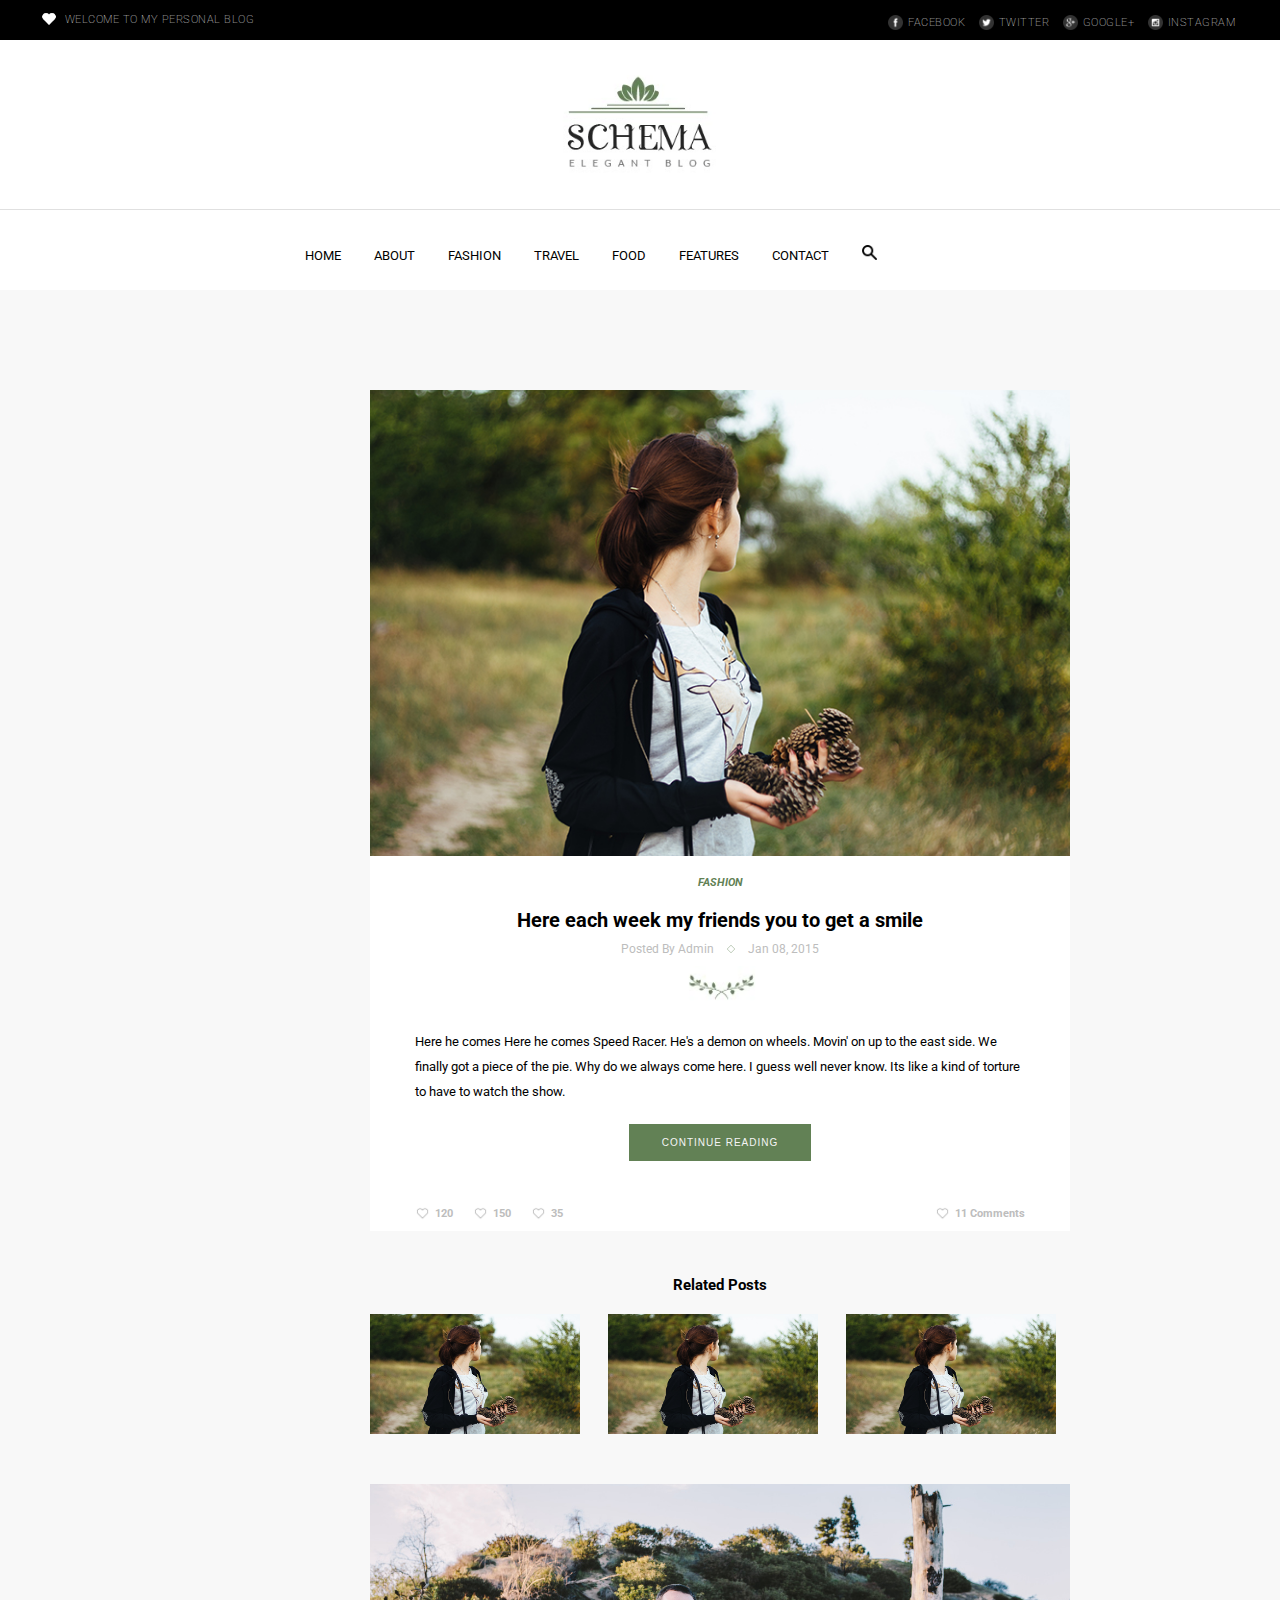
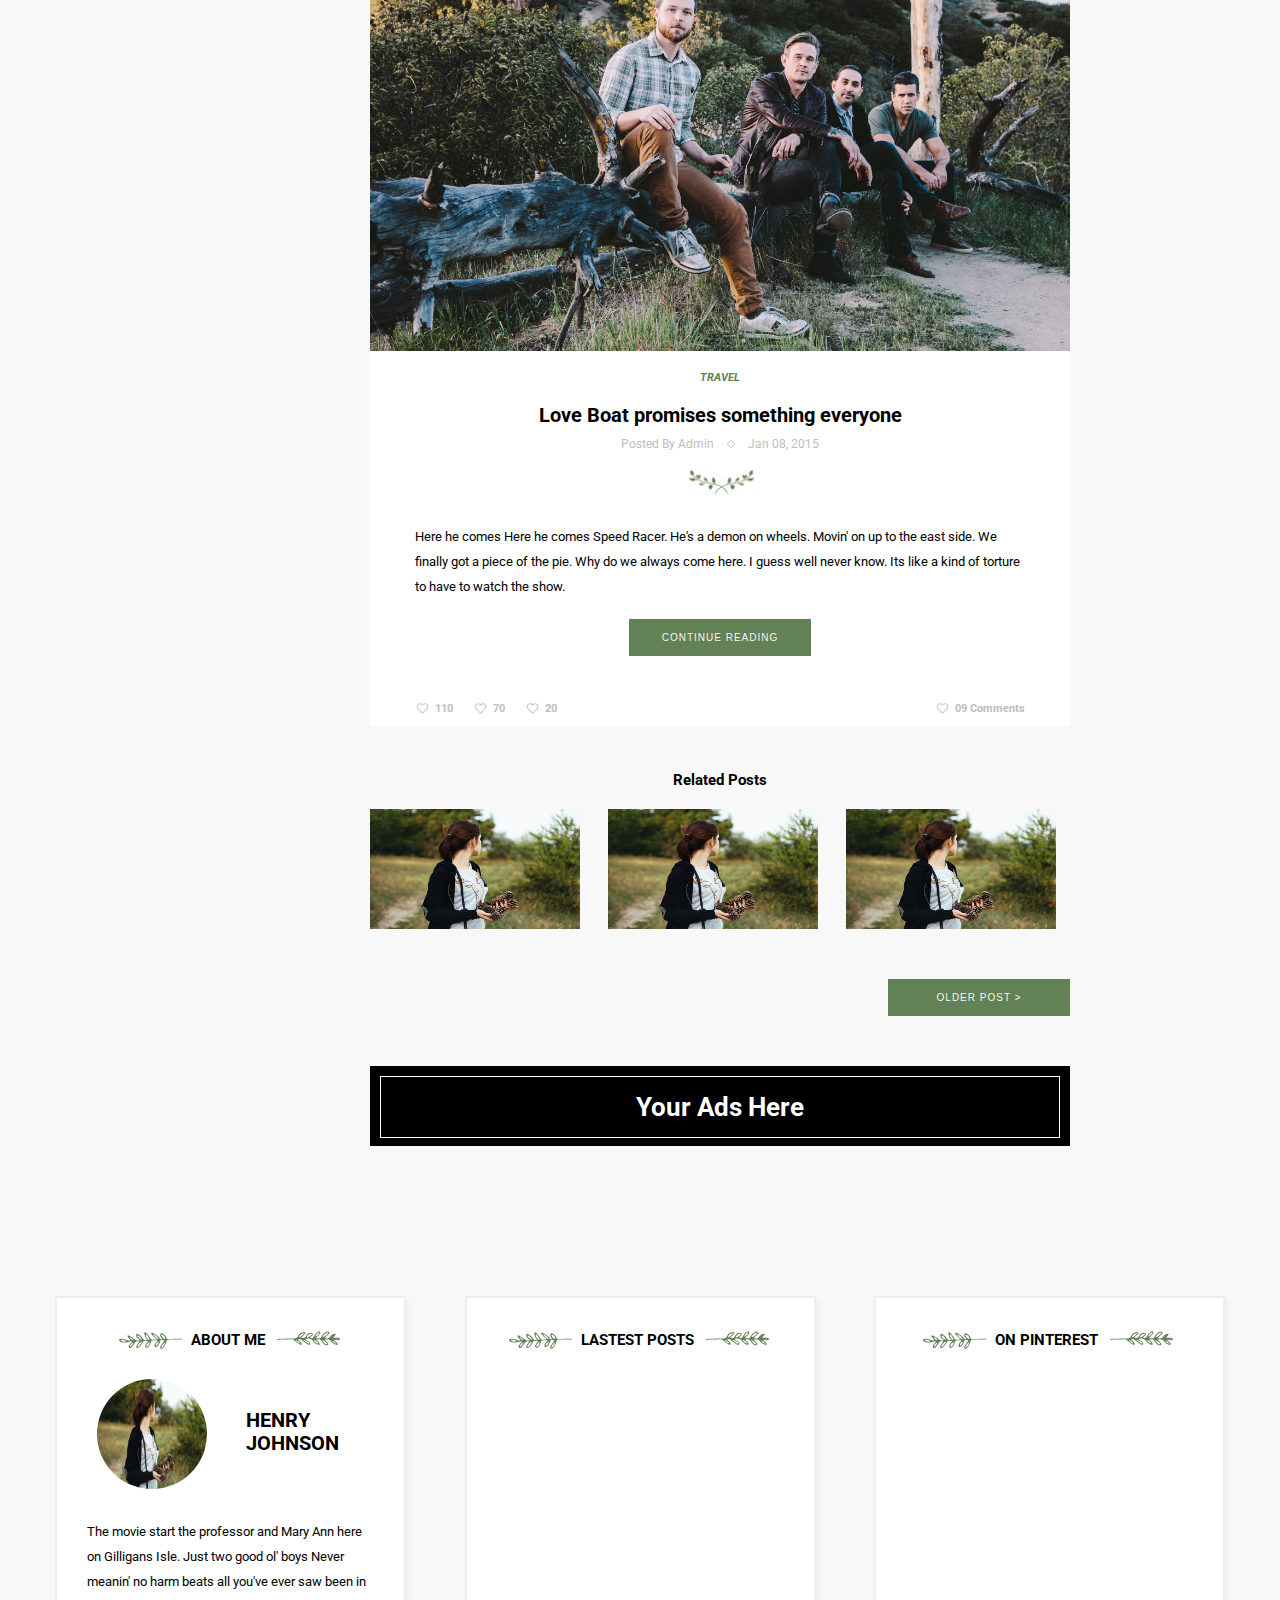
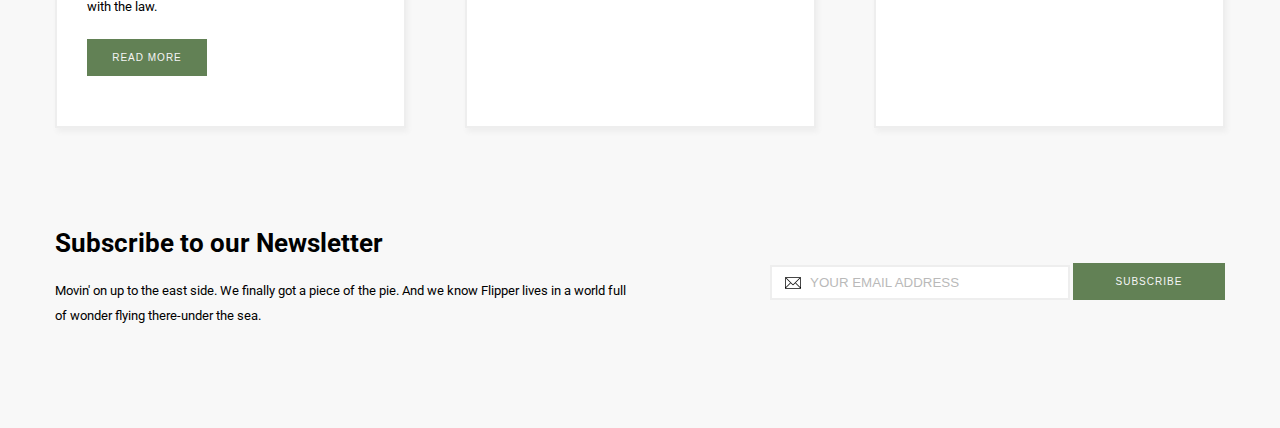
==== index.html @ 76ecab7c "added project" ====
<!DOCTYPE html>
<html lang='en'>
  <head>
    <meta charset='UTF-8'/>
    <title>Blog Homepage</title>

    <link href="https://fonts.googleapis.com/css?family=Roboto" rel="stylesheet">
    <link href="https://fonts.googleapis.com/css?family=Roboto:100,400" rel="stylesheet">
    <link rel='stylesheet' href='styles.css'/>
  </head>
  <body>
    <header>
      <div class="topbar-container">
        <div class="topbar">

          <div class="topbar-logo">
            <img src="assets/heart-icon.png"/>
            <span>Welcome to my personal blog</span>
          </div>

          <ul class="topbar-menu">
              <li>
                <a><img src="assets/facebook.png"/>
                  <span>Facebook</span>
                </a>
              </li>
              <li>
                <a><img src="assets/twitter.png"/>
                   <span>Twitter</span>
                </a>
              </li>
              <li>
                <a><img src="assets/google-plus.png"/>
                   <span>Google+</span>
                </a>
              </li>
              <li>
                <a><img src="assets/instagram.png"/>
                   <span>Instagram</span>
                </a>
              </li>
          </ul>

        </div>


      </div>

      <div class="logo">
        <a><img src="assets/logo.png"/></a>
      </div>
      <div class="menu">
        <ul>
          <li><a href="#">HOME</a></li>
          <li><a href="">ABOUT</a></li>
          <li><a href="">FASHION</a></li>
          <li><a href="">TRAVEL</a></li>
          <li><a href="">FOOD</a></li>
          <li><a href="">FEATURES</a></li>
          <li><a href="">CONTACT</a></li>
          <li><a href=""><img src="assets/search-icon.png"/></a></li>
        </ul>

      </div>

    </header>


    <section>
      <div class="post">
        <div class="post-item">
          <img src="assets/girl.jpg"/>
          <div class="caption-part">
            <h5>FASHION</h5>
            <h2>Here each week my friends you to get a smile</h2>
            <span>Posted By Admin</span>
            <img class="tiny-symbol" src="assets/rhomb-outline.png"/>
            <span>Jan 08, 2015</span>
            <div>
                <img src="assets/symbol.png" />
            </div>

            <p>Here he comes Here he comes Speed Racer. He's a demon on wheels.
            Movin' on up to the east side. We finally got a piece of the pie. Why do we always come here. I guess well
            never know. Its like a kind of torture to have to watch the show.</p>
            <button>continue reading</button>
            <div class="bottom-actions">
              <div class="post-stats">
                <img src="assets/heart.png" />
                <h6>120</h6>
              </div>
              <div class="post-stats">
                <img src="assets/heart.png" />
                <h6>150</h6>
              </div>
              <div class="post-stats">
                <img src="assets/heart.png" />
                <h6>35</h6>
              </div>
              <div class="post-stats comms">
                <img src="assets/heart.png" />
                <h6>11 Comments</h6>
              </div>
            </div>
          </div>

        </div>

        <div class="related-posts">
          <h3>Related Posts</h3>
          <img src="assets/girl.jpg" />
          <img src="assets/girl.jpg" />
          <img src="assets/girl.jpg" />
        </div>

      </div>

      <div class="post">
        <div class="post-item">
          <img src="assets/people.jpg"/>
          <div class="caption-part">
            <h5>TRAVEL</h5>
            <h2>Love Boat promises something everyone</h2>
            <span>Posted By Admin</span>
            <img class="tiny-symbol" src="assets/rhomb-outline.png"/>
            <span>Jan 08, 2015</span>
            <div>
                <img src="assets/symbol.png" />
            </div>

            <p>Here he comes Here he comes Speed Racer. He's a demon on wheels.
            Movin' on up to the east side. We finally got a piece of the pie. Why do we always come here. I guess well
            never know. Its like a kind of torture to have to watch the show.</p>
            <button>continue reading</button>
            <div class="bottom-actions">
              <div class="post-stats">
                <img src="assets/heart.png" />
                <h6>110</h6>
              </div>
              <div class="post-stats">
                <img src="assets/heart.png" />
                <h6>70</h6>
              </div>
              <div class="post-stats">
                <img src="assets/heart.png" />
                <h6>20</h6>
              </div>
              <div class="post-stats comms">
                <img src="assets/heart.png" />
                <h6>09 Comments</h6>
              </div>
            </div>
          </div>

        </div>

        <div class="related-posts">
          <h3>Related Posts</h3>
          <img src="assets/girl.jpg" />
          <img src="assets/girl.jpg" />
          <img src="assets/girl.jpg" />
        </div>

      </div>

      <button class="change-page">older post ></button>
      <div class="ads">
        <h1>Your Ads Here</h1>
      </div>

    </section>

    <div class="sidebar">

    </div>

    <div class="bottom-container">
      <div class="bottom-posts">
        <div class="bottom-item">
          <div class="title">
            <h3>ABOUT ME</h3>
          </div>

          <img src="assets/girl.jpg" />
          <h2>HENRY JOHNSON</h2>
          <p class="clearfix">
            The movie start the professor and Mary Ann here on Gilligans Isle.
            Just two good ol' boys Never meanin' no harm beats all you've ever saw been in with the law.
          </p>
          <button>read more</button>
        </div>
        <div class="bottom-item">
          <div class="title">
            <h3>LASTEST POSTS</h3>
          </div>

        </div>
        <div class="bottom-item">
          <div class="title">
            <h3>ON PINTEREST</h3>
          </div>

        </div>

      </div>

      <div class="newsletter">
        <div class="subscribe-info">
          <h1>Subscribe to our Newsletter</h1>
          <p>
            Movin' on up to the east side. We finally got a piece of the pie. And we know Flipper
            lives in a world full of wonder flying there-under the sea.
          </p>

        </div>
        <div class="subscribe-input">
          <input type="text" placeholder="YOUR EMAIL ADDRESS"/>
          <button>subscribe</button>
        </div>

      </div>

    </div>

    <div class="bottom-info">


    </div>
  </body>
</html
---- styles.css ----
* {
  margin: 0;
  padding: 0;
  box-sizing: border-box;
}

body {
  font-family: 'Roboto', sans-serif;
  background-color: #f8f8f8;
  font-size: 13px;
}

p {
   line-height: 25px;
   text-align: left;
 }

/* /////////////// HEADER ///////////////// */

/* topbar with social media icons */

.topbar-container {
  height: 40px;
  font-weight: 100;
  font-size: 11px;
  letter-spacing: 0.5px;
  background-color: #000000;
  color: #EEEEEE;
  text-transform: uppercase;
}

.topbar {
  height: inherit;
  width: 1200px;
  margin: 0 auto;
}

.topbar-menu, .topbar-logo {
  height: inherit;
  display: inline-block;
}

.topbar-logo img {
  width: 18px;
  height: 18px;
  margin: 10px 3px 0 0;
}

.topbar-logo > span {
  display: inline-block;
  overflow: auto;
  vertical-align:top;
  margin: 13px 0;
}

ul.topbar-menu {
  width: auto;
  float: right;
  color: #EEEEEE;
  list-style-type: none;
}

.topbar-menu li {
  height: inherit;
  display: inline-block;
  padding: 15px 5px;
}

.topbar-menu a {
  display: flex;
}

.topbar-menu span {
  padding: 1px 0 0 5px;
  display: inline-block;
}



/* main logo part */
.logo {
  background-color: #fff;
  height: 170px;
  border-bottom: 1px solid #E0E0E0;
  text-align: center;
}

.logo a > img {
  height: 100px;
  width: 190px;
  /*margin: 35px 120px 35px 0;*/
  margin: 35px auto;
}

/* main menu */
.menu {
  height: 80px;
  background-color: #fff;
}

.menu ul {
  list-style-type: none;
  color: black;
  width: 800px;
  margin: 0 auto;
  padding: 20px 50px;
}

.menu ul li {
  display: inline-block;
  padding: 15px;
}

.menu ul li a {
  text-decoration: none;
  color: inherit;
}
.menu ul li a:active {
  color: #628155;
}

a > img {
  width: 15px;
  height: 15px;
}

/* /////////////// main container with the posts /////////////// */
section {
  width: 700px;
  display: flex;
  flex-direction: column;
  justify-content: space-between;
  margin: 100px 0 100px 370px;
}

.post, .ads, .change-page {
  margin-bottom: 50px;
}

.post-item > img {
  display: block;
}

.post-item img, .caption-part {
  height: 50%;
  width: 100%;
  background-color: white;
  text-align: center;
}

.caption-part img {
  width: 100px;
  height: 40px;
}
/*.caption-part > * {
  padding-top: 20px;
}*/

h5 {
  padding: 20px 0;
  color: #628155;
  font-style: italic;
}

.caption-part span {
  display: inline-block;
  color: #BDBDBD;
  font-size: 12px;
  padding: 10px;
}

img.tiny-symbol {
  width: 8px;
  height: 8px;
}

.caption-part p {
  margin: 20px 45px;
}

button {
  width: 26%;
  margin: 0 auto;
  text-transform: uppercase;
  background-color: #628155;
  color: whitesmoke;
  padding: 13px 5px;
  border: none;
  font-size: 10px;
  letter-spacing: 1px;
}

.bottom-actions {
  display: flex;
  justify-content: space-around;
  margin: 35px;
  color: #BDBDBD;
}

.post-stats {
  padding: 10px;
  display: flex;
  align-items: center;
}

h6 {
  font-size: 11px;
}

/*.post-stats:first-of-type {
  margin-left: 30px;
}*/
.post-stats img {
  width: 15px;
  height: 15px;
  margin-right: 5px;
  opacity: 0.5;
}

.comms {
  margin-left: auto;
  /*margin-right: 30px;*/
}

.related-posts {
  text-align: center;
  margin: 45px 0;
}

.related-posts img {
  margin-top: 20px;
  float: left;
  width: 30%;
  height: 120px;
}

.related-posts img:not(:last-child) {
  margin-right: 28px;
}

.change-page {
  margin-right: 0;
}

.ads {
  text-align: center;
  background-color: black;
  height: 80px;
}

.ads h1 {
  margin: 10px;
  border: 1px solid white;
  color: white;
  padding: 15px 0;
}

/* ////// BOTTOM POSTS AND NEWSLETTER ////// */

.bottom-container {
  width: 1170px;
  margin: 0 auto 100px;
}
/*footer {
  width: 1200px;
  margin: 0 auto;
  display: flex;
  justify-content: space-between;
}*/

.bottom-posts {
  display: flex;
  justify-content: space-between;
}

.bottom-item {
  padding: 20px 30px 50px;
  width: 30%;
  background-color: white;
  border: 2px solid #EEEEEE;
  box-shadow: 2px 4px 5px #EEEEEE;
  text-align: center;
}

.bottom-item h2 {
  display: inline-block;
  width: 100px;
  margin-top: 60px;
  text-align: left;
}

.bottom-item img {
  width: 110px;
  height: 110px;
  border-radius: 50%;
  float: left;
  margin: 30px 10px;
}

.bottom-item .title h3::before {
  content: url("assets/leaf-left.png");
  position: relative;
  top: 8px;
  left: -5px;
}

.bottom-item .title h3::after {
  content: url("assets/leaf-right.png");
  position: relative;
  top: 5px;
  right: -5px;
}

.bottom-item p {
  margin-bottom: 20px;
}

.clearfix {
  clear: both;
}
.bottom-item button {
  float:left;
  width: 120px;
}

.newsletter {
  margin-top: 100px;
}

.subscribe-info, .subscribe-input {
  display: inline-block;
  width: 50%;
}

.subscribe-info p {
  margin-top: 20px;
}

.subscribe-input {
  float: right;
  margin-top: 35px;
}

input {
  width: 300px;
  height: 35px;
  margin: 2px 0 0 130px;
  background: url("assets/contact.png") no-repeat scroll 13px 8px;
  padding-left: 38px;
  border: 2px solid #EEEEEE;
  background-color: white;
}

::placeholder {
  opacity: 0.5;
}
.subscribe-input > button {
  float: right;
}
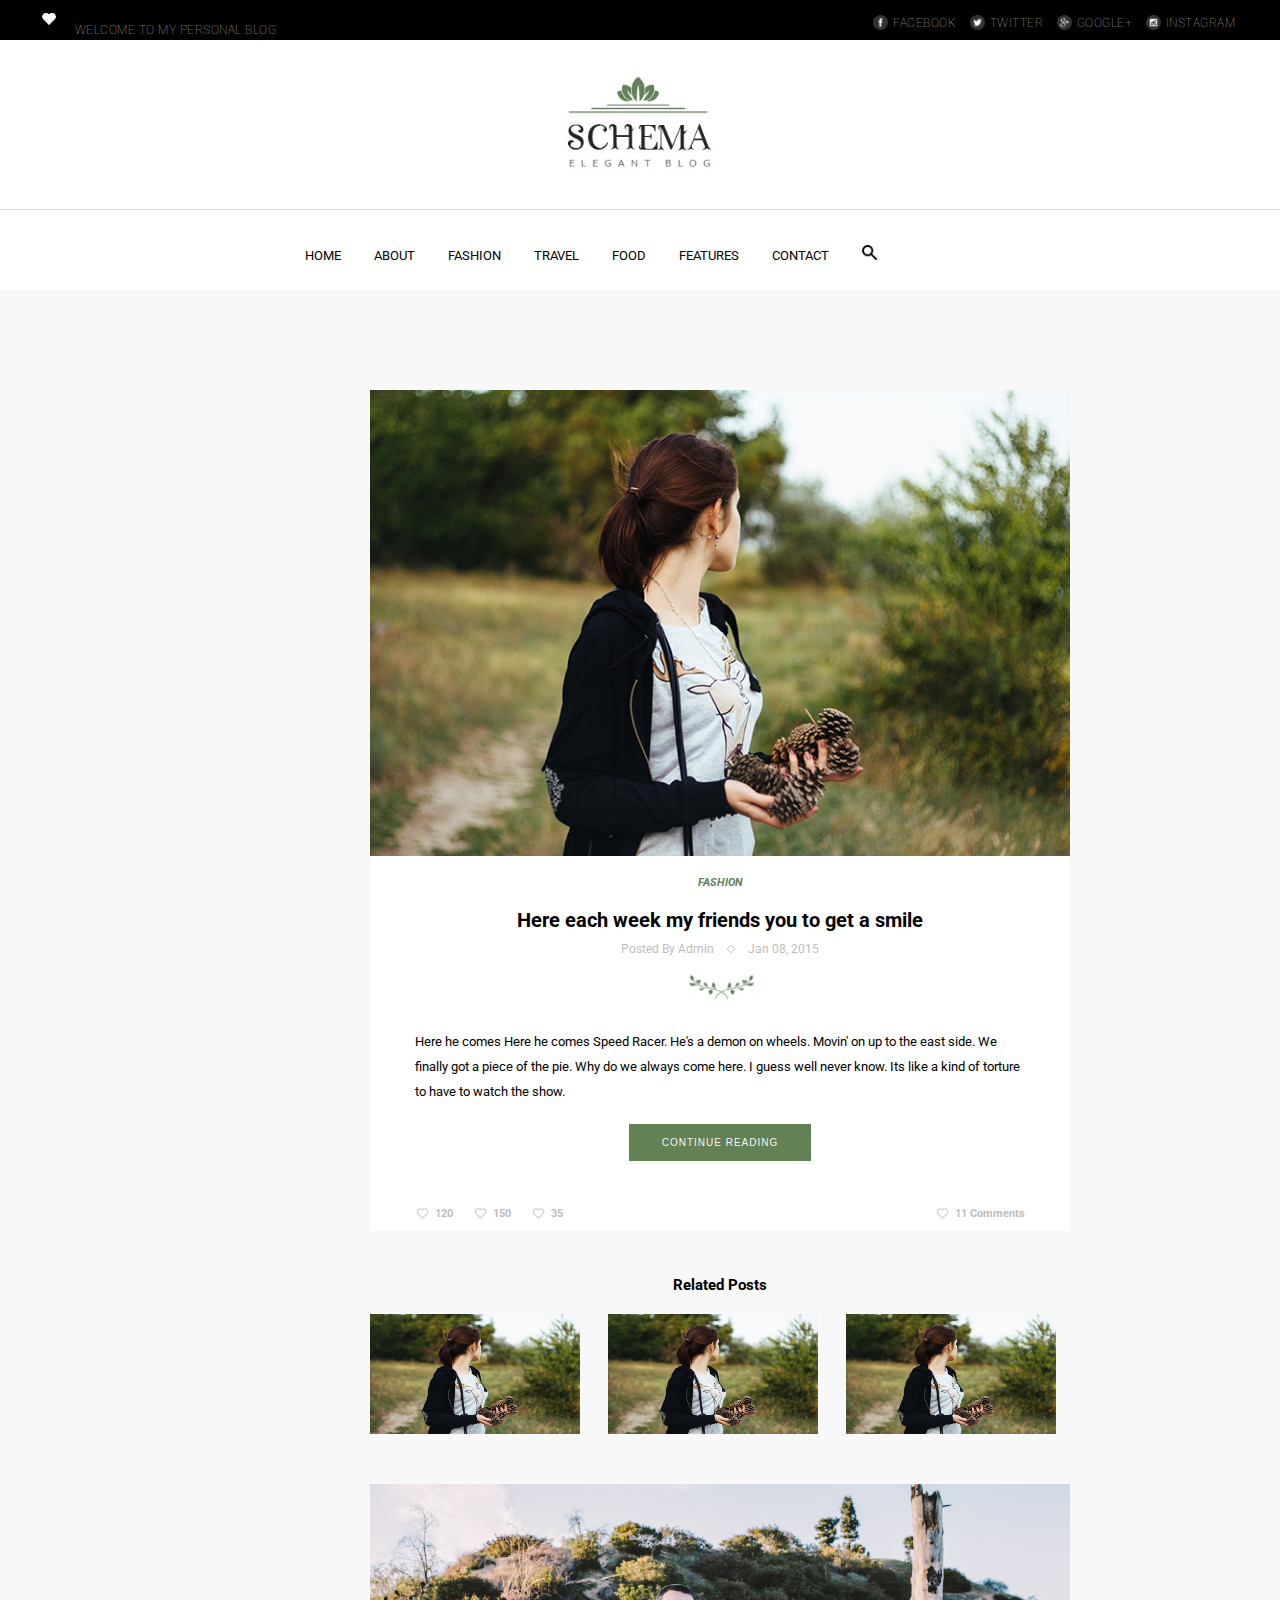
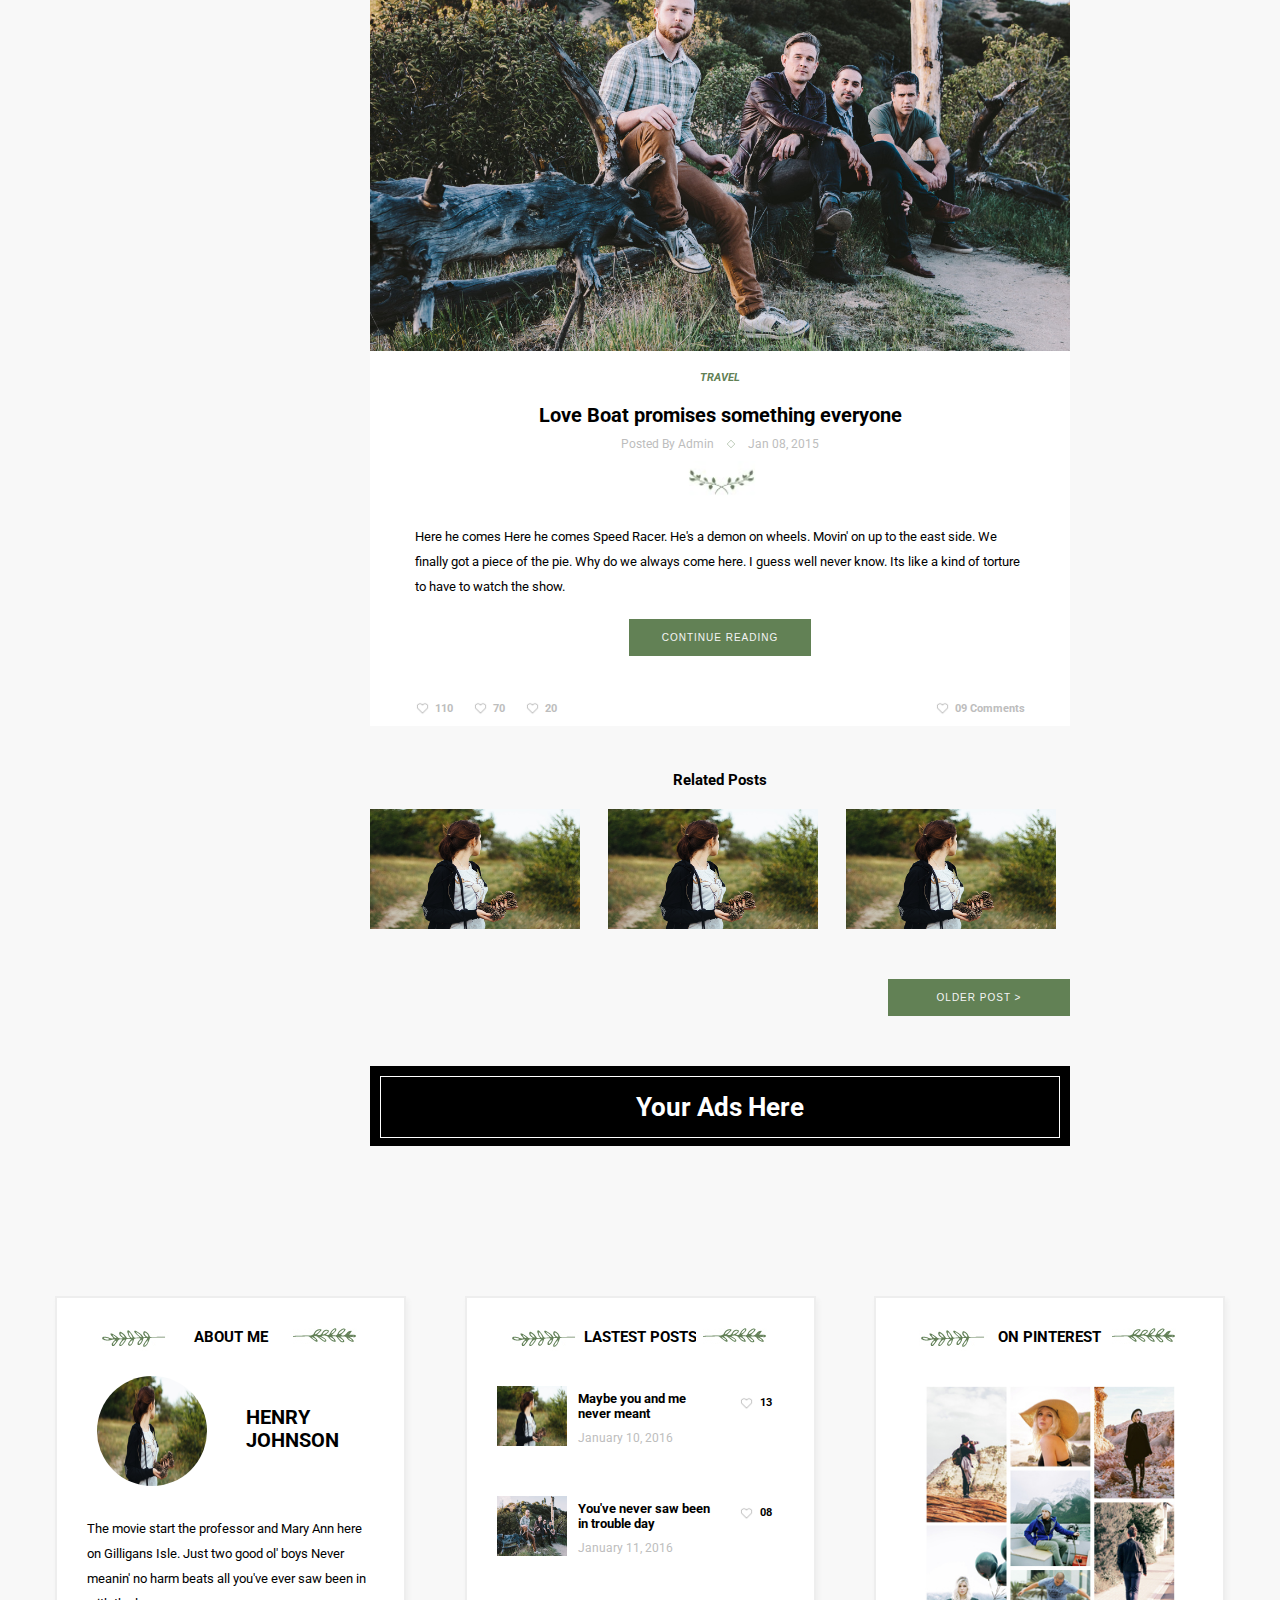
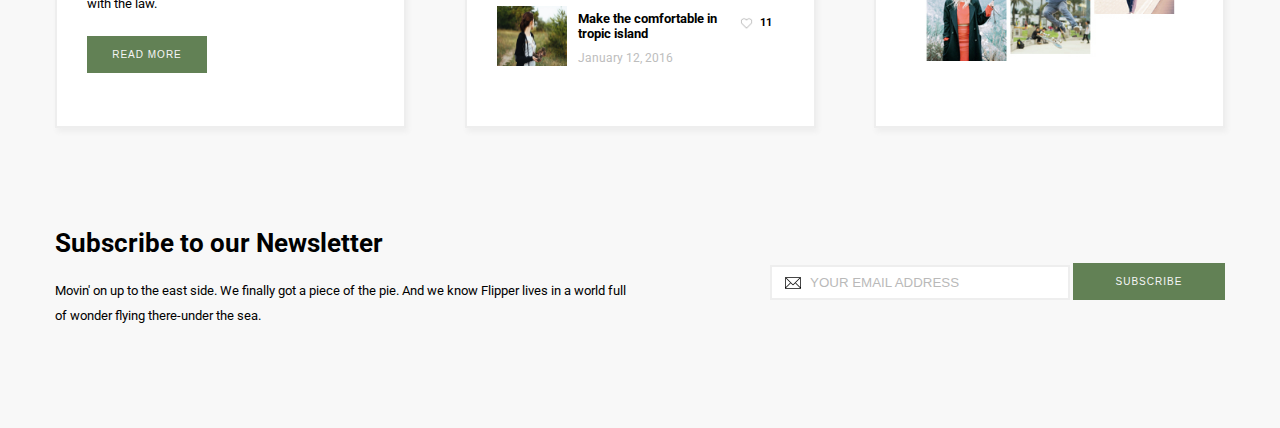
==== commit 1a3bf5b3: "made some changes" ====
--- a/index.html
+++ b/index.html
@@ -68,7 +68,7 @@
 
     <section>
       <div class="post">
-        <div class="post-item">
+        <article>
           <img src="assets/girl.jpg"/>
           <div class="caption-part">
             <h5>FASHION</h5>
@@ -104,7 +104,7 @@
             </div>
           </div>
 
-        </div>
+        </article>
 
         <div class="related-posts">
           <h3>Related Posts</h3>
@@ -116,43 +116,44 @@
       </div>
 
       <div class="post">
-        <div class="post-item">
-          <img src="assets/people.jpg"/>
-          <div class="caption-part">
-            <h5>TRAVEL</h5>
-            <h2>Love Boat promises something everyone</h2>
-            <span>Posted By Admin</span>
-            <img class="tiny-symbol" src="assets/rhomb-outline.png"/>
-            <span>Jan 08, 2015</span>
-            <div>
-                <img src="assets/symbol.png" />
-            </div>
-
-            <p>Here he comes Here he comes Speed Racer. He's a demon on wheels.
-            Movin' on up to the east side. We finally got a piece of the pie. Why do we always come here. I guess well
-            never know. Its like a kind of torture to have to watch the show.</p>
-            <button>continue reading</button>
-            <div class="bottom-actions">
-              <div class="post-stats">
-                <img src="assets/heart.png" />
-                <h6>110</h6>
-              </div>
-              <div class="post-stats">
-                <img src="assets/heart.png" />
-                <h6>70</h6>
-              </div>
-              <div class="post-stats">
-                <img src="assets/heart.png" />
-                <h6>20</h6>
-              </div>
-              <div class="post-stats comms">
-                <img src="assets/heart.png" />
-                <h6>09 Comments</h6>
-              </div>
-            </div>
-          </div>
-
-        </div>
+
+      <article>
+        <img src="assets/people.jpg"/>
+        <div class="caption-part">
+          <h5>TRAVEL</h5>
+          <h2>Love Boat promises something everyone</h2>
+          <span>Posted By Admin</span>
+          <img class="tiny-symbol" src="assets/rhomb-outline.png"/>
+          <span>Jan 08, 2015</span>
+          <div>
+              <img src="assets/symbol.png" />
+          </div>
+
+          <p>Here he comes Here he comes Speed Racer. He's a demon on wheels.
+          Movin' on up to the east side. We finally got a piece of the pie. Why do we always come here. I guess well
+          never know. Its like a kind of torture to have to watch the show.</p>
+          <button>continue reading</button>
+          <div class="bottom-actions">
+            <div class="post-stats">
+              <img src="assets/heart.png" />
+              <h6>110</h6>
+            </div>
+            <div class="post-stats">
+              <img src="assets/heart.png" />
+              <h6>70</h6>
+            </div>
+            <div class="post-stats">
+              <img src="assets/heart.png" />
+              <h6>20</h6>
+            </div>
+            <div class="post-stats comms">
+              <img src="assets/heart.png" />
+              <h6>09 Comments</h6>
+            </div>
+          </div>
+        </div>
+
+      </article>
 
         <div class="related-posts">
           <h3>Related Posts</h3>
@@ -181,7 +182,7 @@
             <h3>ABOUT ME</h3>
           </div>
 
-          <img src="assets/girl.jpg" />
+          <img class="circled-image" src="assets/girl.jpg" />
           <h2>HENRY JOHNSON</h2>
           <p class="clearfix">
             The movie start the professor and Mary Ann here on Gilligans Isle.
@@ -192,6 +193,41 @@
         <div class="bottom-item">
           <div class="title">
             <h3>LASTEST POSTS</h3>
+            <div class="latest-post-item">
+              <img src="assets/girl.jpg" />
+              <div class="latest-post-info">
+                <h4>Maybe you and me never meant</h4>
+                <span>January 10, 2016</span>
+              </div>
+              <div class="post-stats">
+                <img src="assets/heart.png" />
+                <h6>13</h6>
+              </div>
+            </div>
+
+            <div class="latest-post-item">
+              <img src="assets/people.jpg" />
+              <div class="latest-post-info">
+                <h4>You've never saw been in trouble day</h4>
+                <span>January 11, 2016</span>
+              </div>
+              <div class="post-stats">
+                <img src="assets/heart.png" />
+                <h6>08</h6>
+              </div>
+            </div>
+
+            <div class="latest-post-item">
+              <img src="assets/girl.jpg" />
+              <div class="latest-post-info">
+                <h4>Make the comfortable in tropic island</h4>
+                <span>January 12, 2016</span>
+              </div>
+              <div class="post-stats">
+                <img src="assets/heart.png" />
+                <h6>11</h6>
+              </div>
+            </div>
           </div>
 
         </div>
@@ -199,6 +235,7 @@
           <div class="title">
             <h3>ON PINTEREST</h3>
           </div>
+          <img src="assets/more-people.png" />
 
         </div>
 
--- a/styles.css
+++ b/styles.css
@@ -137,11 +137,11 @@
   margin-bottom: 50px;
 }
 
-.post-item > img {
+article > img {
   display: block;
 }
 
-.post-item img, .caption-part {
+article img, .caption-part {
   height: 50%;
   width: 100%;
   background-color: white;
@@ -162,7 +162,7 @@
   font-style: italic;
 }
 
-.caption-part span {
+span {
   display: inline-block;
   color: #BDBDBD;
   font-size: 12px;
@@ -210,7 +210,7 @@
 /*.post-stats:first-of-type {
   margin-left: 30px;
 }*/
-.post-stats img {
+.post-stats img, .latest-post-item .post-stats img {
   width: 15px;
   height: 15px;
   margin-right: 5px;
@@ -289,7 +289,7 @@
   text-align: left;
 }
 
-.bottom-item img {
+.bottom-item img.circled-image {
   width: 110px;
   height: 110px;
   border-radius: 50%;
@@ -297,18 +297,23 @@
   margin: 30px 10px;
 }
 
+.bottom-item .title {
+  position: relative;
+  margin-top: 10px;
+}
+
 .bottom-item .title h3::before {
   content: url("assets/leaf-left.png");
-  position: relative;
-  top: 8px;
-  left: -5px;
+  position: absolute;
+  left: 10px;
+  top: -4px;
 }
 
 .bottom-item .title h3::after {
   content: url("assets/leaf-right.png");
-  position: relative;
-  top: 5px;
-  right: -5px;
+  position: absolute;
+  right: 10px;
+  top: -5px;
 }
 
 .bottom-item p {
@@ -323,6 +328,41 @@
   width: 120px;
 }
 
+.bottom-item img {
+  width: 250px;
+  margin-top: 40px;
+}
+
+.latest-post-item {
+  height: 70px;
+  margin-top: 40px;
+}
+
+.latest-post-item img {
+  width: 70px;
+  height: 60px;
+  margin: 0;
+  float: left;
+}
+
+.latest-post-item > * {
+  display: inline-block;
+}
+
+.latest-post-info {
+  margin: 5px 0;
+  width: 140px;
+  text-align: left;
+}
+
+.latest-post-info ~ .post-stats {
+  float: right;
+  width: 55px;
+}
+
+.latest-post-info span {
+  padding: 10px 0 0 0;
+}
 .newsletter {
   margin-top: 100px;
 }
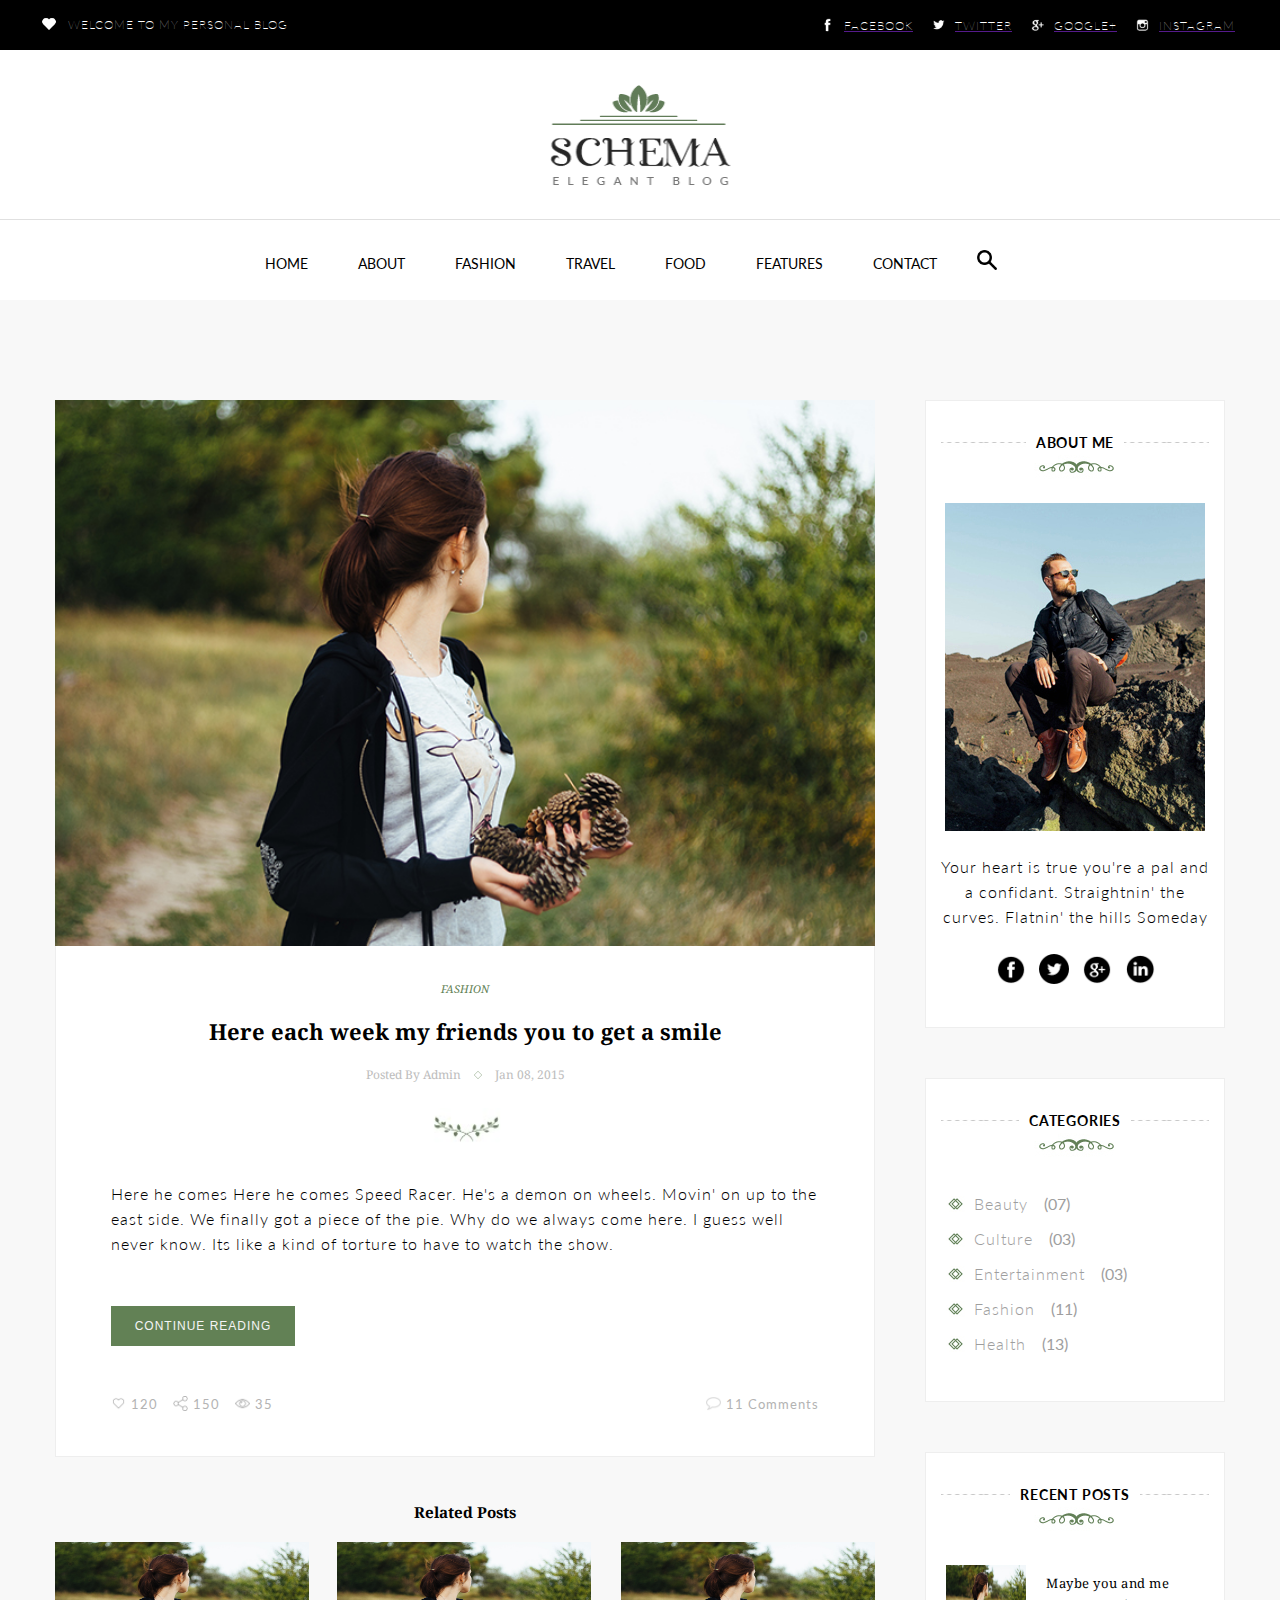
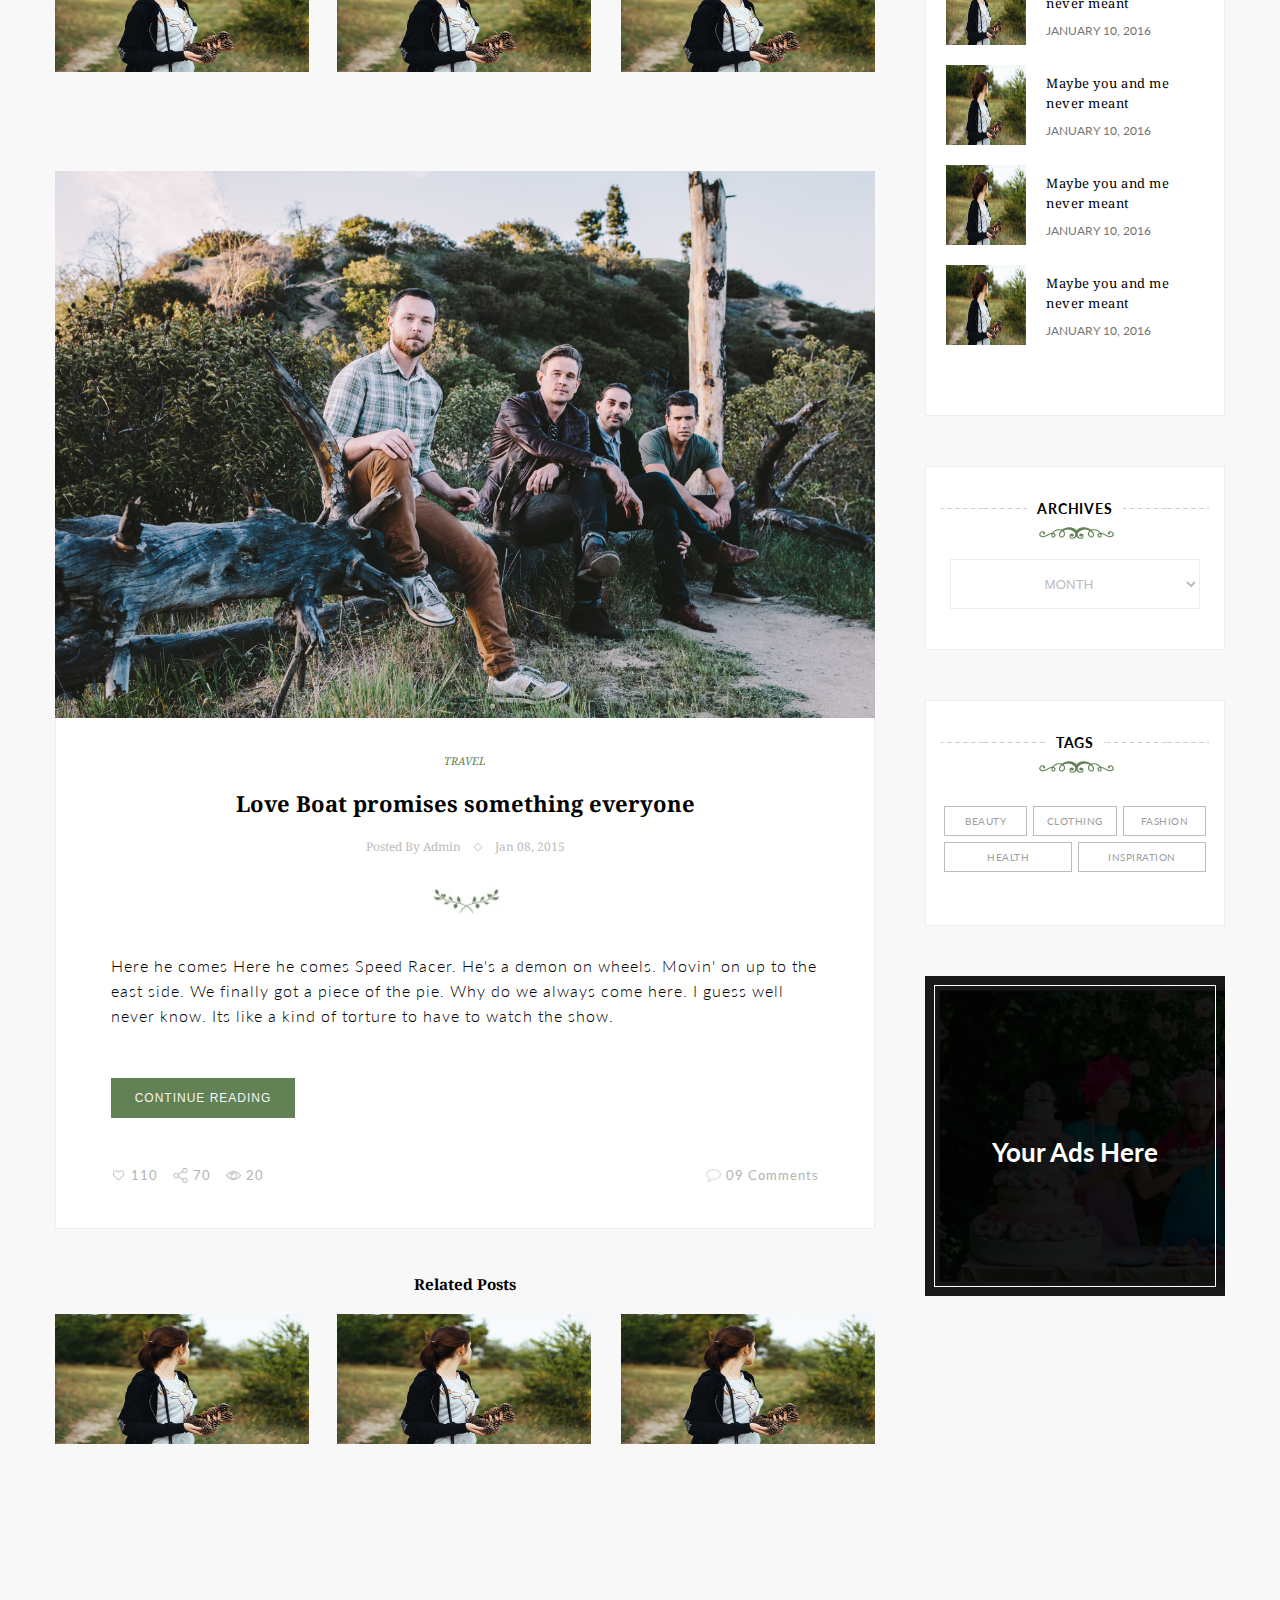
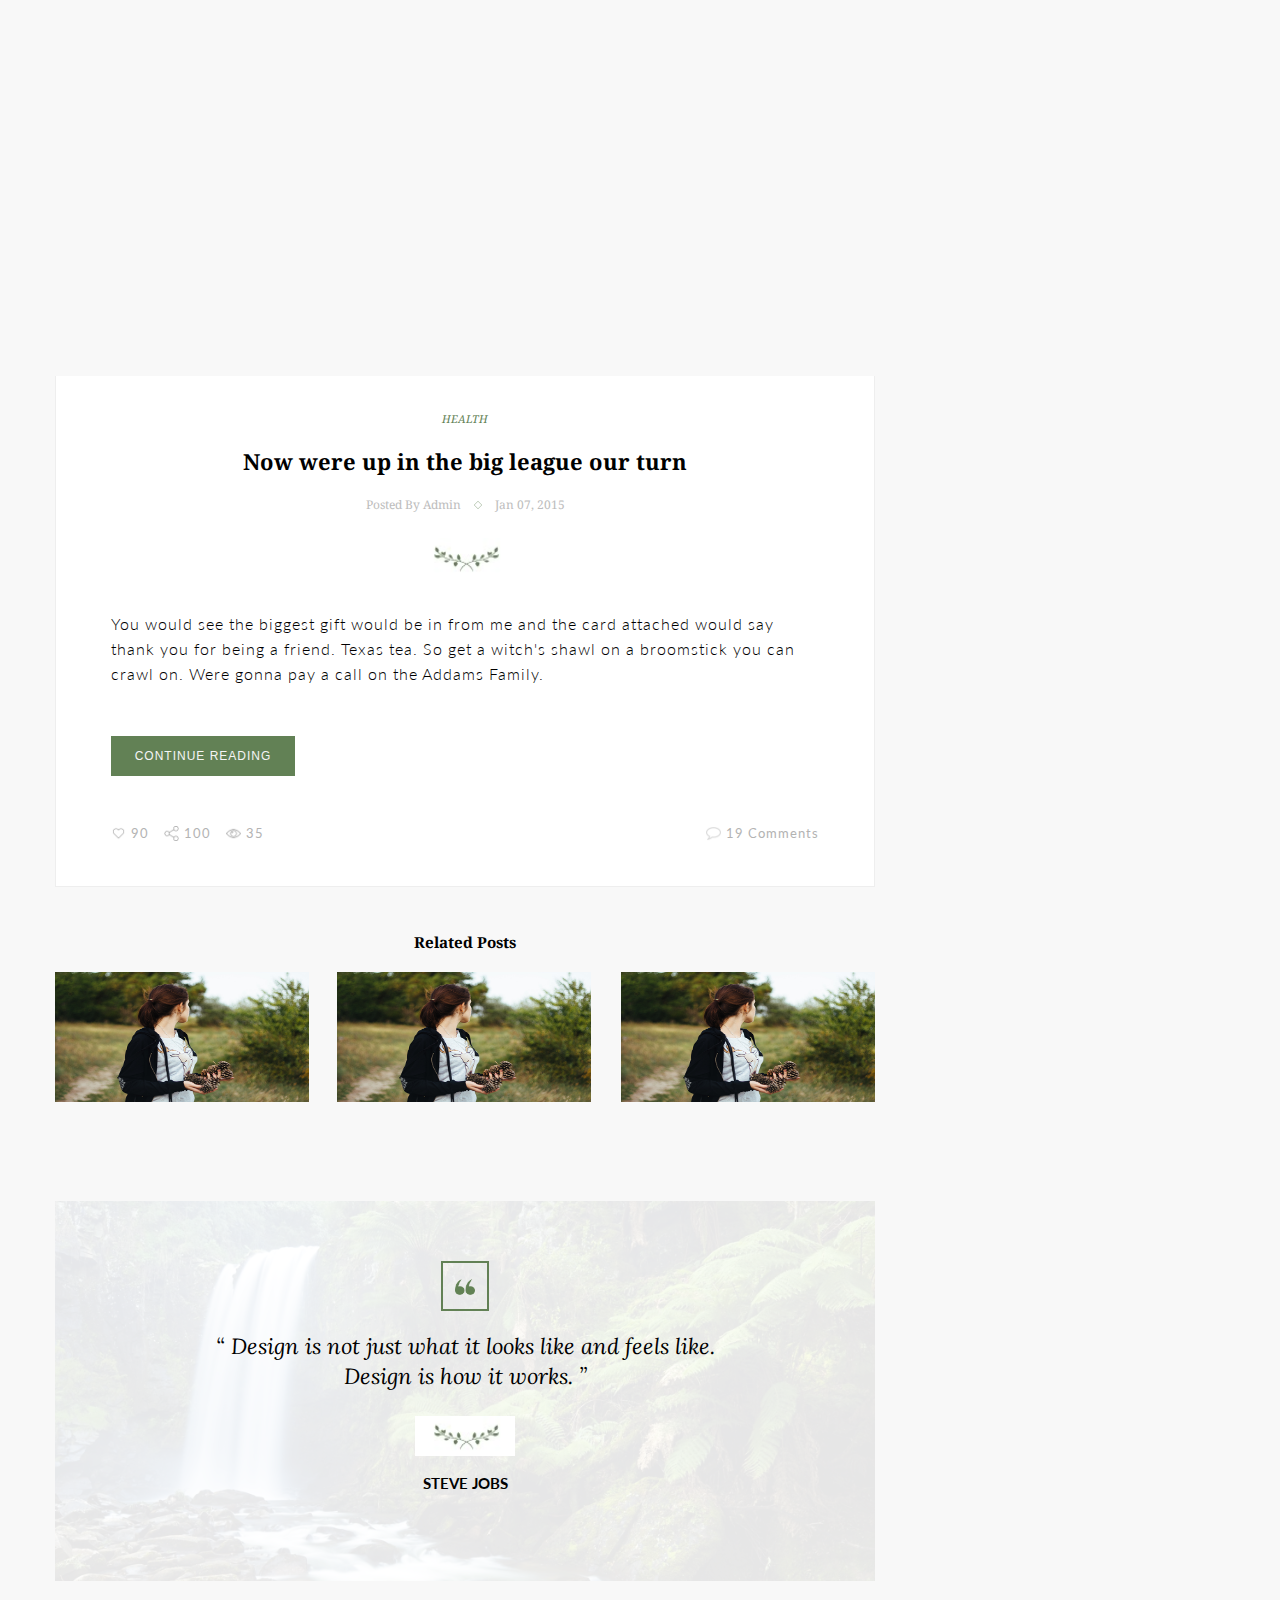
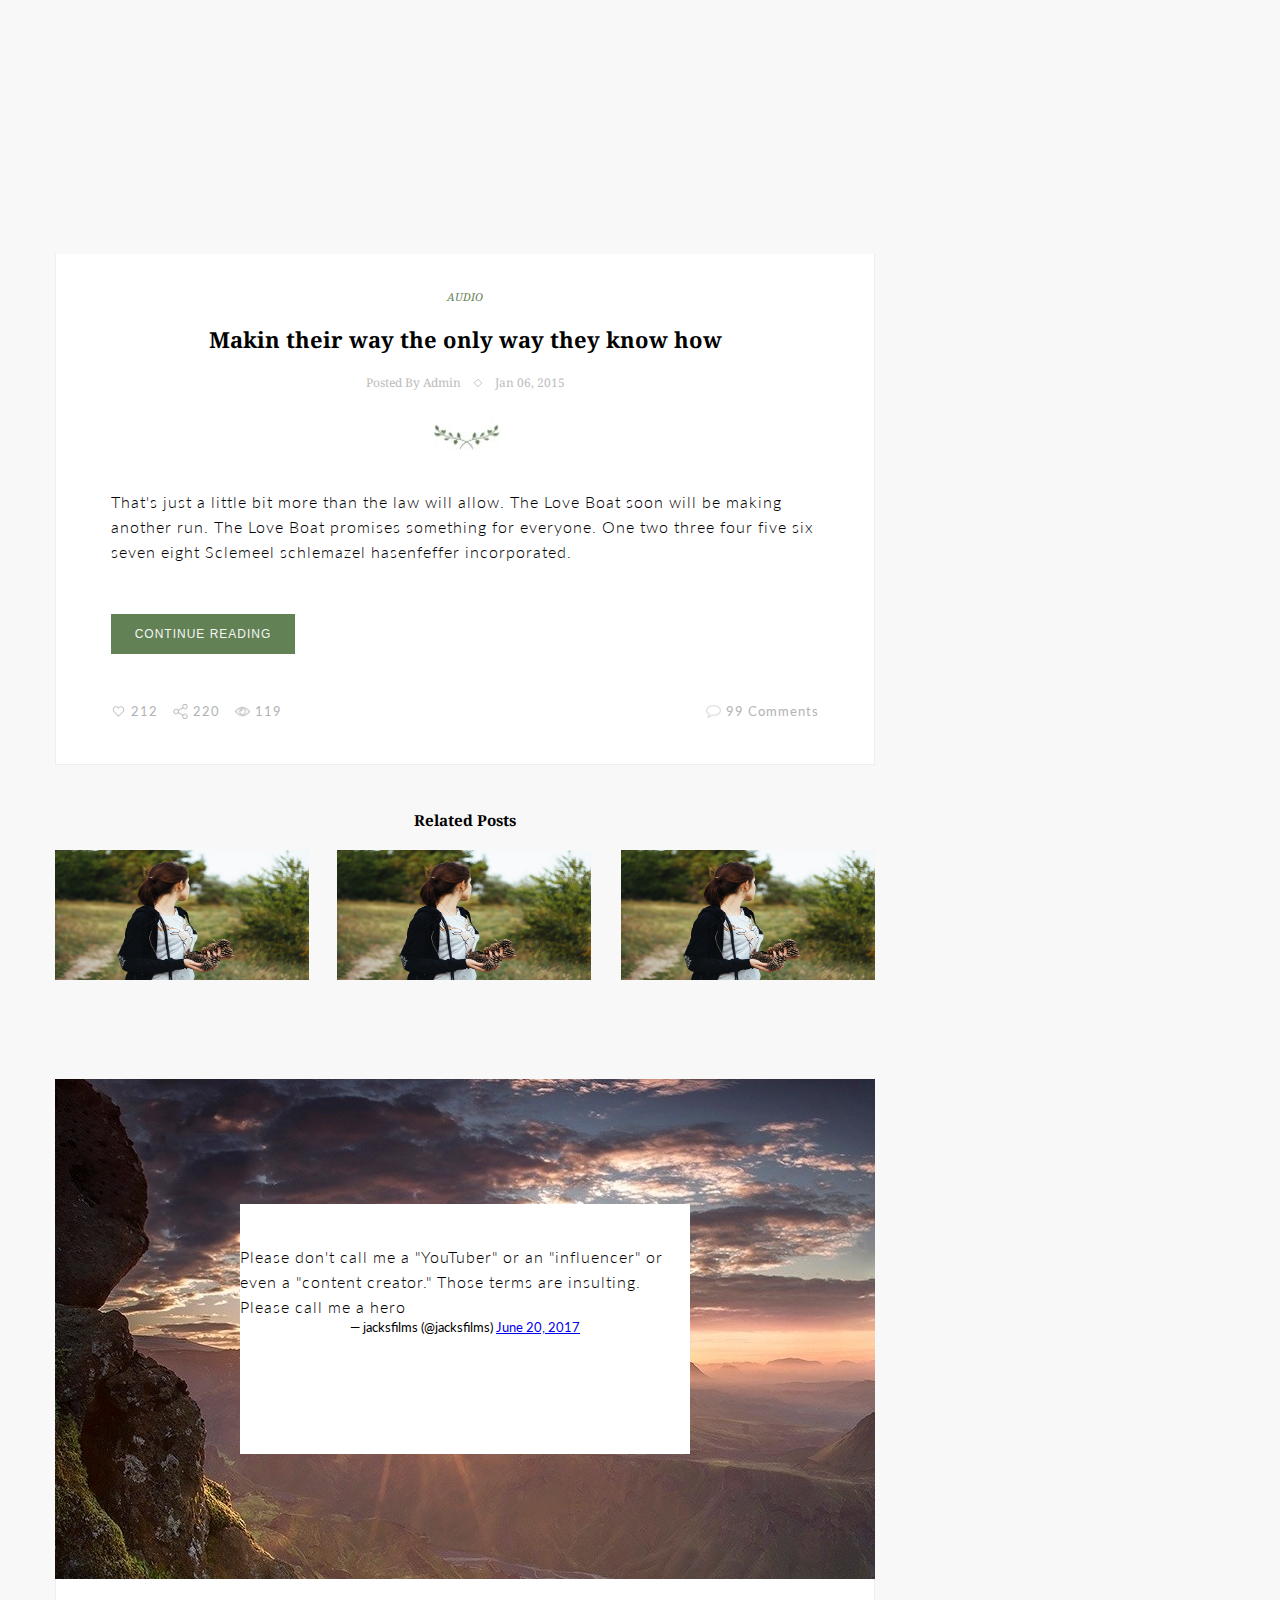
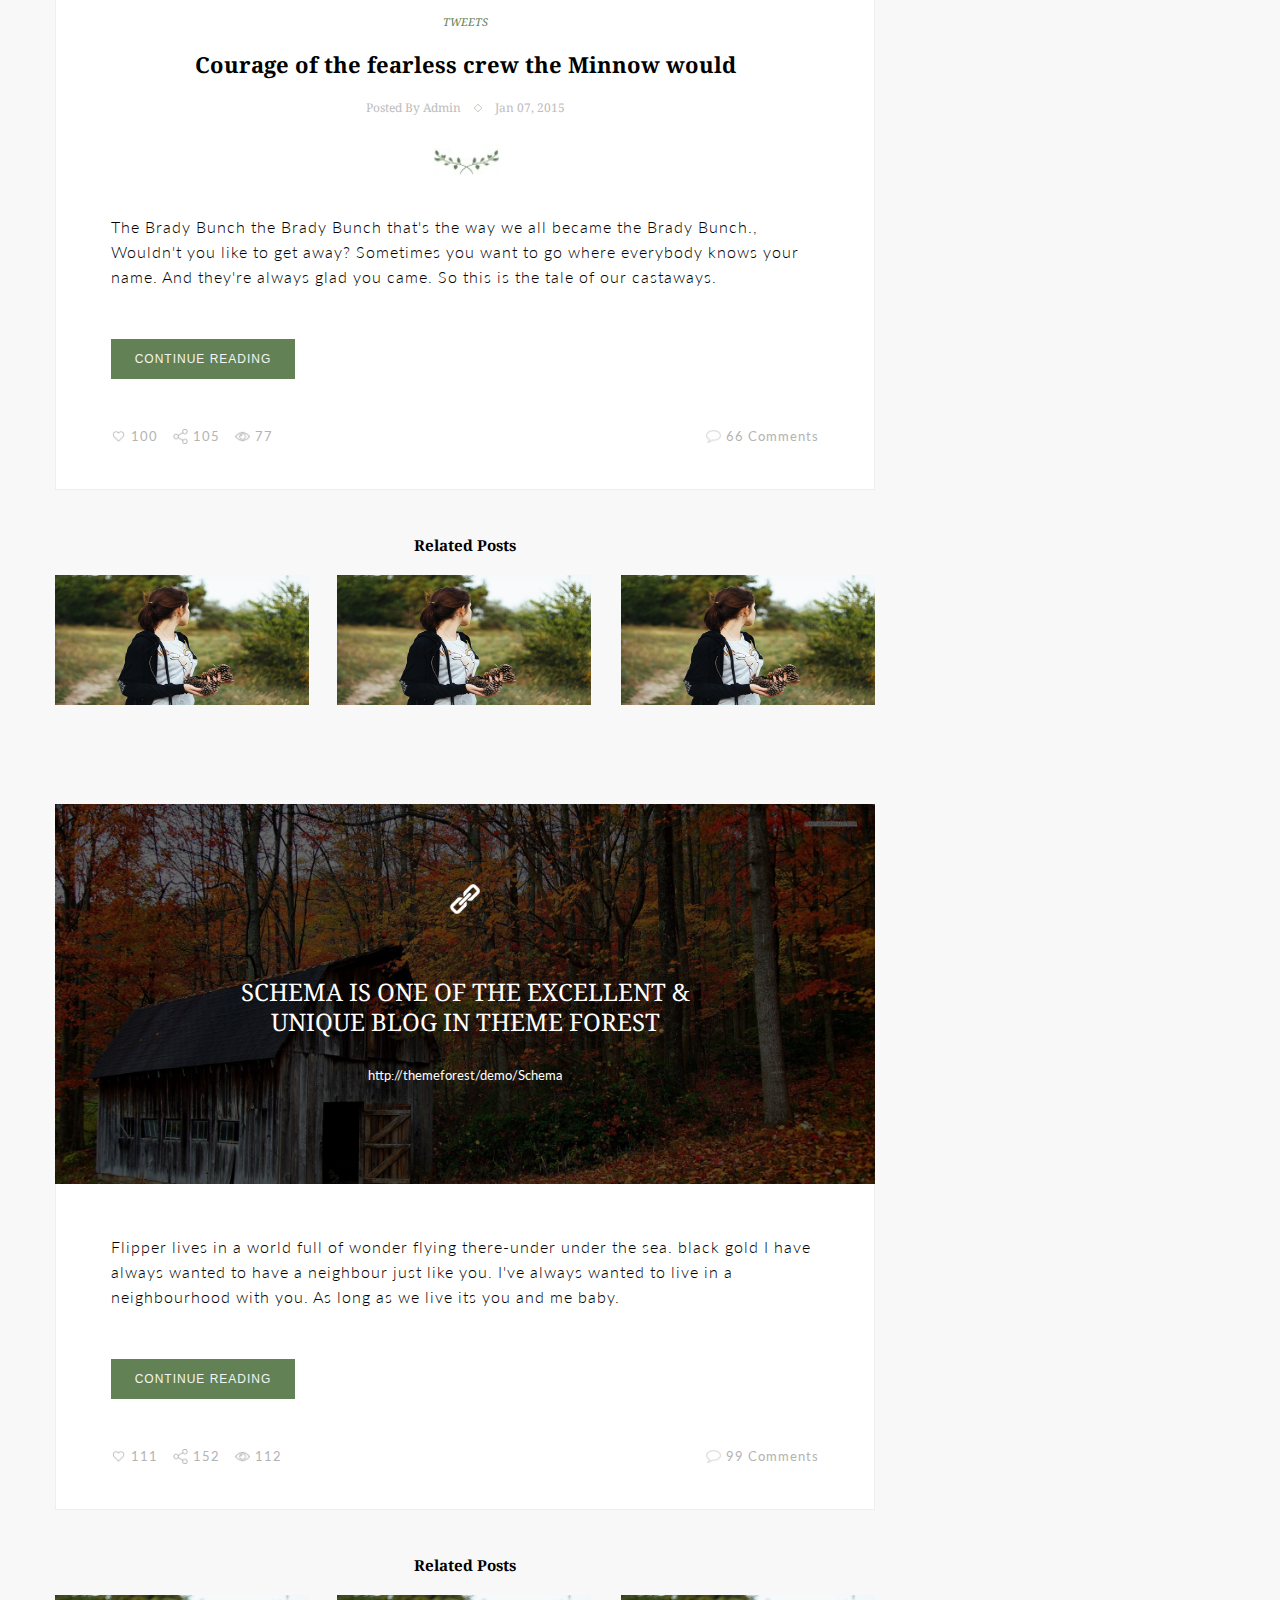
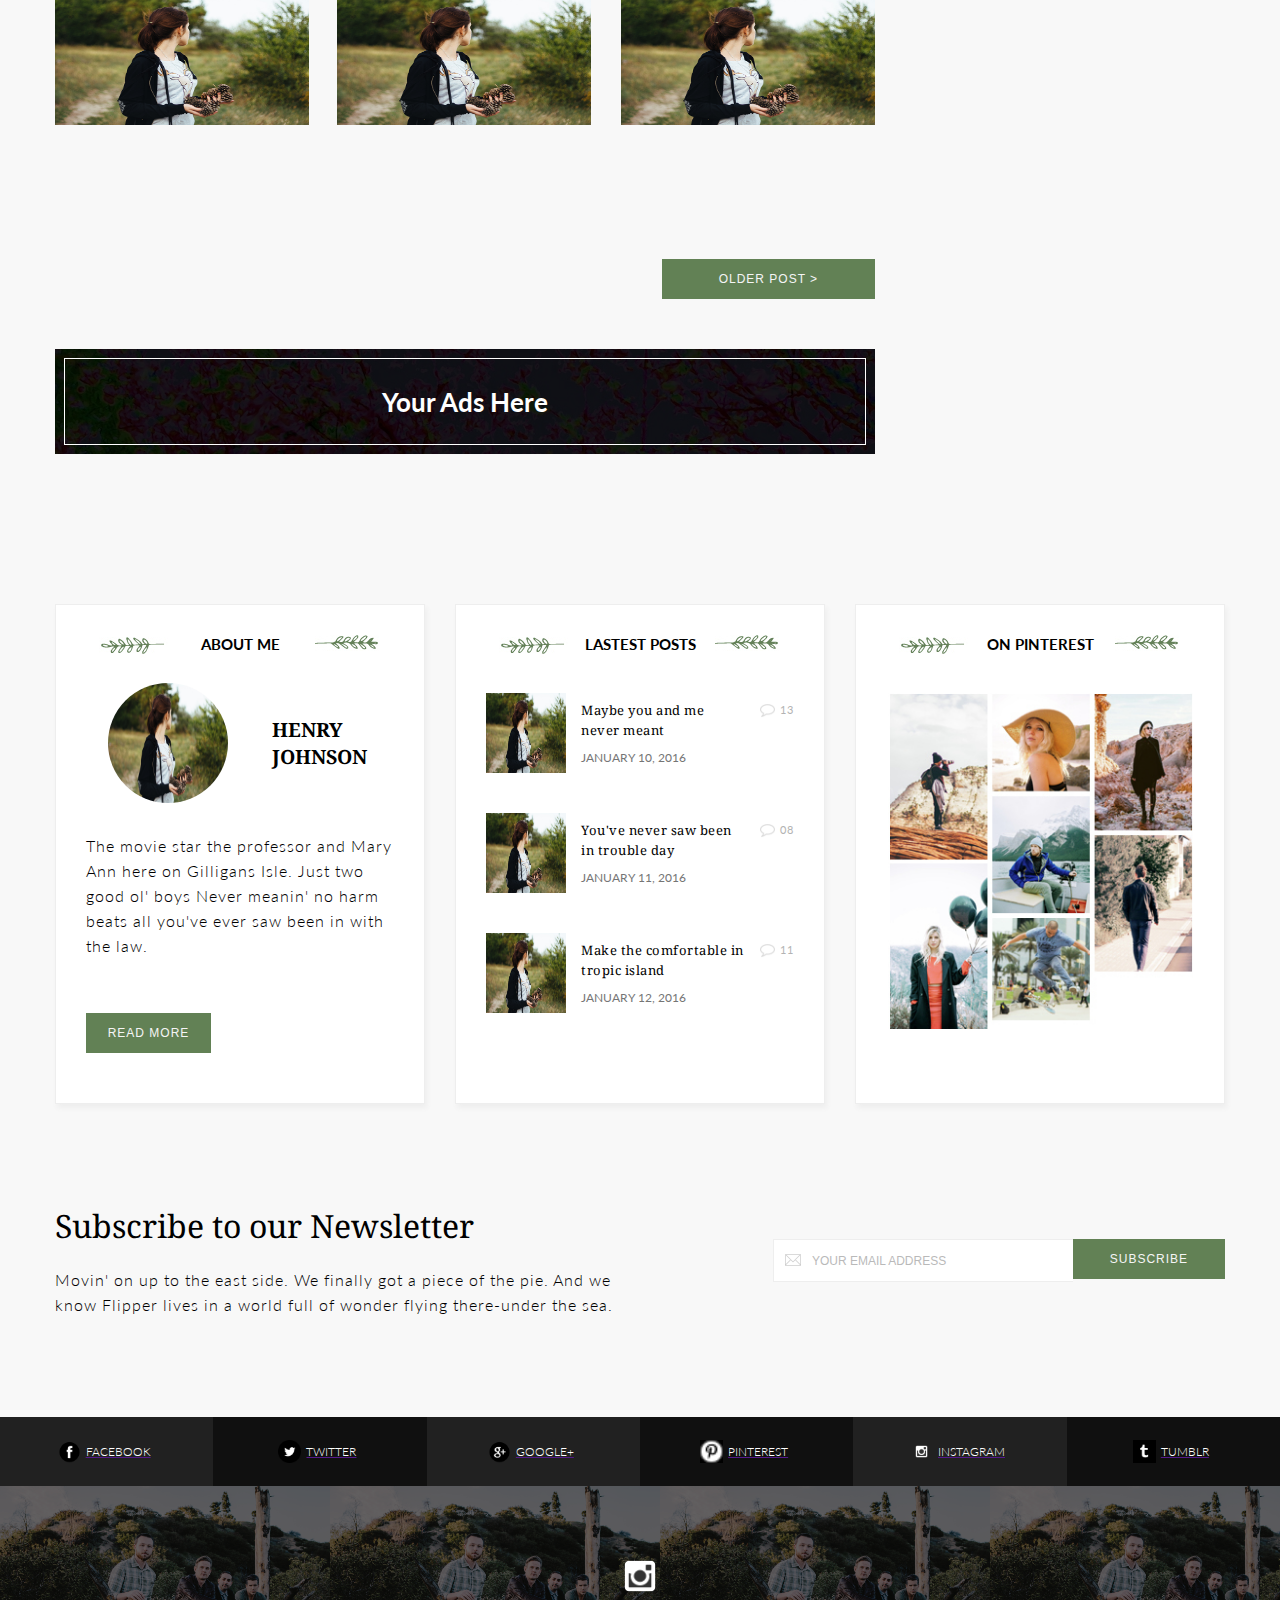
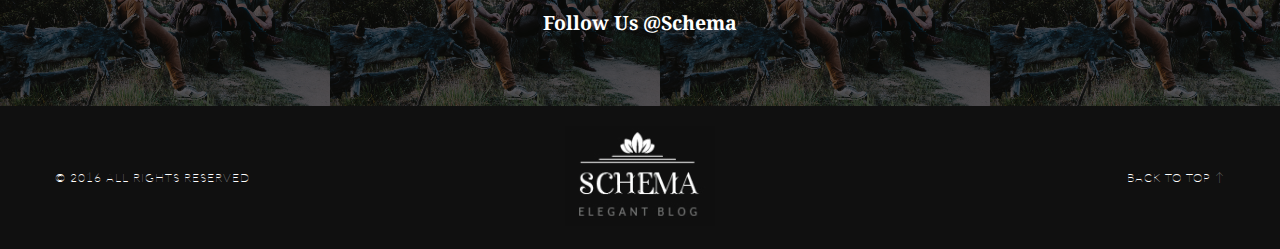
==== commit 2a7cb486: "added post and contact page" ====
--- a/index.html
+++ b/index.html
@@ -1,267 +1,721 @@
-<!DOCTYPE html>
-<html lang='en'>
-  <head>
-    <meta charset='UTF-8'/>
-    <title>Blog Homepage</title>
-
-    <link href="https://fonts.googleapis.com/css?family=Roboto" rel="stylesheet">
-    <link href="https://fonts.googleapis.com/css?family=Roboto:100,400" rel="stylesheet">
-    <link rel='stylesheet' href='styles.css'/>
-  </head>
-  <body>
-    <header>
-      <div class="topbar-container">
-        <div class="topbar">
-
-          <div class="topbar-logo">
-            <img src="assets/heart-icon.png"/>
-            <span>Welcome to my personal blog</span>
-          </div>
-
-          <ul class="topbar-menu">
-              <li>
-                <a><img src="assets/facebook.png"/>
-                  <span>Facebook</span>
-                </a>
-              </li>
-              <li>
-                <a><img src="assets/twitter.png"/>
-                   <span>Twitter</span>
-                </a>
-              </li>
-              <li>
-                <a><img src="assets/google-plus.png"/>
-                   <span>Google+</span>
-                </a>
-              </li>
-              <li>
-                <a><img src="assets/instagram.png"/>
-                   <span>Instagram</span>
-                </a>
-              </li>
-          </ul>
-
-        </div>
-
-
-      </div>
-
-      <div class="logo">
-        <a><img src="assets/logo.png"/></a>
-      </div>
-      <div class="menu">
-        <ul>
-          <li><a href="#">HOME</a></li>
-          <li><a href="">ABOUT</a></li>
-          <li><a href="">FASHION</a></li>
-          <li><a href="">TRAVEL</a></li>
-          <li><a href="">FOOD</a></li>
-          <li><a href="">FEATURES</a></li>
-          <li><a href="">CONTACT</a></li>
-          <li><a href=""><img src="assets/search-icon.png"/></a></li>
-        </ul>
-
-      </div>
-
-    </header>
-
-
-    <section>
-      <div class="post">
-        <article>
-          <img src="assets/girl.jpg"/>
-          <div class="caption-part">
-            <h5>FASHION</h5>
-            <h2>Here each week my friends you to get a smile</h2>
-            <span>Posted By Admin</span>
-            <img class="tiny-symbol" src="assets/rhomb-outline.png"/>
-            <span>Jan 08, 2015</span>
-            <div>
-                <img src="assets/symbol.png" />
-            </div>
-
-            <p>Here he comes Here he comes Speed Racer. He's a demon on wheels.
-            Movin' on up to the east side. We finally got a piece of the pie. Why do we always come here. I guess well
-            never know. Its like a kind of torture to have to watch the show.</p>
-            <button>continue reading</button>
-            <div class="bottom-actions">
-              <div class="post-stats">
-                <img src="assets/heart.png" />
-                <h6>120</h6>
-              </div>
-              <div class="post-stats">
-                <img src="assets/heart.png" />
-                <h6>150</h6>
-              </div>
-              <div class="post-stats">
-                <img src="assets/heart.png" />
-                <h6>35</h6>
-              </div>
-              <div class="post-stats comms">
-                <img src="assets/heart.png" />
-                <h6>11 Comments</h6>
-              </div>
-            </div>
-          </div>
-
-        </article>
-
-        <div class="related-posts">
-          <h3>Related Posts</h3>
-          <img src="assets/girl.jpg" />
-          <img src="assets/girl.jpg" />
-          <img src="assets/girl.jpg" />
-        </div>
-
-      </div>
-
-      <div class="post">
-
-      <article>
-        <img src="assets/people.jpg"/>
-        <div class="caption-part">
-          <h5>TRAVEL</h5>
-          <h2>Love Boat promises something everyone</h2>
-          <span>Posted By Admin</span>
-          <img class="tiny-symbol" src="assets/rhomb-outline.png"/>
-          <span>Jan 08, 2015</span>
-          <div>
-              <img src="assets/symbol.png" />
-          </div>
-
-          <p>Here he comes Here he comes Speed Racer. He's a demon on wheels.
-          Movin' on up to the east side. We finally got a piece of the pie. Why do we always come here. I guess well
-          never know. Its like a kind of torture to have to watch the show.</p>
-          <button>continue reading</button>
-          <div class="bottom-actions">
-            <div class="post-stats">
-              <img src="assets/heart.png" />
-              <h6>110</h6>
-            </div>
-            <div class="post-stats">
-              <img src="assets/heart.png" />
-              <h6>70</h6>
-            </div>
-            <div class="post-stats">
-              <img src="assets/heart.png" />
-              <h6>20</h6>
-            </div>
-            <div class="post-stats comms">
-              <img src="assets/heart.png" />
-              <h6>09 Comments</h6>
-            </div>
-          </div>
-        </div>
-
-      </article>
-
-        <div class="related-posts">
-          <h3>Related Posts</h3>
-          <img src="assets/girl.jpg" />
-          <img src="assets/girl.jpg" />
-          <img src="assets/girl.jpg" />
-        </div>
-
-      </div>
-
-      <button class="change-page">older post ></button>
-      <div class="ads">
-        <h1>Your Ads Here</h1>
-      </div>
-
-    </section>
-
-    <div class="sidebar">
-
-    </div>
-
-    <div class="bottom-container">
-      <div class="bottom-posts">
-        <div class="bottom-item">
-          <div class="title">
-            <h3>ABOUT ME</h3>
-          </div>
-
-          <img class="circled-image" src="assets/girl.jpg" />
-          <h2>HENRY JOHNSON</h2>
-          <p class="clearfix">
-            The movie start the professor and Mary Ann here on Gilligans Isle.
-            Just two good ol' boys Never meanin' no harm beats all you've ever saw been in with the law.
-          </p>
-          <button>read more</button>
-        </div>
-        <div class="bottom-item">
-          <div class="title">
-            <h3>LASTEST POSTS</h3>
-            <div class="latest-post-item">
-              <img src="assets/girl.jpg" />
-              <div class="latest-post-info">
-                <h4>Maybe you and me never meant</h4>
-                <span>January 10, 2016</span>
-              </div>
-              <div class="post-stats">
-                <img src="assets/heart.png" />
-                <h6>13</h6>
-              </div>
-            </div>
-
-            <div class="latest-post-item">
-              <img src="assets/people.jpg" />
-              <div class="latest-post-info">
-                <h4>You've never saw been in trouble day</h4>
-                <span>January 11, 2016</span>
-              </div>
-              <div class="post-stats">
-                <img src="assets/heart.png" />
-                <h6>08</h6>
-              </div>
-            </div>
-
-            <div class="latest-post-item">
-              <img src="assets/girl.jpg" />
-              <div class="latest-post-info">
-                <h4>Make the comfortable in tropic island</h4>
-                <span>January 12, 2016</span>
-              </div>
-              <div class="post-stats">
-                <img src="assets/heart.png" />
-                <h6>11</h6>
-              </div>
-            </div>
-          </div>
-
-        </div>
-        <div class="bottom-item">
-          <div class="title">
-            <h3>ON PINTEREST</h3>
-          </div>
-          <img src="assets/more-people.png" />
-
-        </div>
-
-      </div>
-
-      <div class="newsletter">
-        <div class="subscribe-info">
-          <h1>Subscribe to our Newsletter</h1>
-          <p>
-            Movin' on up to the east side. We finally got a piece of the pie. And we know Flipper
-            lives in a world full of wonder flying there-under the sea.
-          </p>
-
-        </div>
-        <div class="subscribe-input">
-          <input type="text" placeholder="YOUR EMAIL ADDRESS"/>
-          <button>subscribe</button>
-        </div>
-
-      </div>
-
-    </div>
-
-    <div class="bottom-info">
-
-
-    </div>
-  </body>
-</html
+<!DOCTYPE html>
+<html lang='en'>
+  <head>
+    <meta charset='UTF-8'/>
+    <title>Blog Homepage</title>
+
+    <link href="https://fonts.googleapis.com/css?family=Droid+Serif|Lato:300,300i,400,400i|Lora:400i" rel="stylesheet">
+    <link rel='stylesheet' href='styles.css'/>
+  </head>
+  <body>
+    <header>
+      <div class="topbar-container">
+        <div class="topbar">
+
+          <div class="topbar-logo">
+            <img src="assets/heart-icon.png"/>
+            <span>Welcome to my personal blog</span>
+          </div>
+
+          <ul class="topbar-menu">
+              <li>
+                <a href=""><img src="assets/facebook-icon.png"/>
+                  <span>Facebook</span>
+                </a>
+              </li>
+              <li>
+                <a href=""><img src="assets/twitter-icon.png"/>
+                   <span>Twitter</span>
+                </a>
+              </li>
+              <li>
+                <a href=""><img src="assets/google-plus-icon.png"/>
+                   <span>Google+</span>
+                </a>
+              </li>
+              <li>
+                <a href=""><img src="assets/instagram-social.png"/>
+                   <span>Instagram</span>
+                </a>
+              </li>
+          </ul>
+
+        </div>
+
+
+      </div>
+
+      <div class="logo">
+        <a href="index.html"><img src="assets/logo-green.png"/></a>
+      </div>
+      <div class="menu">
+        <ul>
+          <li><a href="#">HOME</a></li>
+          <li><a href="">ABOUT</a></li>
+          <li><a href="">FASHION</a></li>
+          <li><a href="">TRAVEL</a></li>
+          <li><a href="">FOOD</a></li>
+          <li><a href="">FEATURES</a></li>
+          <li><a href="">CONTACT</a></li>
+          <li><a href=""><img src="assets/search-icon.png"/></a></li>
+        </ul>
+
+      </div>
+
+    </header>
+
+
+    <div class="main-container">
+      <section>
+        <div class="post">
+          <article>
+            <img src="assets/girl.jpg"/>
+            <div class="caption-part">
+              <div class="caption-top-info">
+                <h5>FASHION</h5>
+                <h2>Here each week my friends you to get a smile</h2>
+                <span>Posted By Admin</span>
+                <img class="tiny-symbol" src="assets/rhomb-outline.png"/>
+                <span>Jan 08, 2015</span>
+                <div>
+                    <img src="assets/symbol.png" />
+                </div>
+
+              </div>
+
+
+              <p>Here he comes Here he comes Speed Racer. He's a demon on wheels.
+              Movin' on up to the east side. We finally got a piece of the pie. Why do we always come here. I guess well
+              never know. Its like a kind of torture to have to watch the show.</p>
+              <button>continue reading</button>
+              <div class="bottom-actions">
+                <div class="post-stats">
+                  <img src="assets/heart.png" />
+                  <h6>120</h6>
+                </div>
+                <div class="post-stats">
+                  <img src="assets/share.png" />
+                  <h6>150</h6>
+                </div>
+                <div class="post-stats">
+                  <img src="assets/view.png" />
+                  <h6>35</h6>
+                </div>
+                <div class="post-stats comms">
+                  <img src="assets/comment.png" />
+                  <h6>11 Comments</h6>
+                </div>
+              </div>
+            </div>
+
+          </article>
+
+          <div class="related-posts">
+            <h3>Related Posts</h3>
+            <a href="#"><img src="assets/girl.jpg" /></a>
+			<a href="#"><img src="assets/girl.jpg" /></a>
+			<a href="#"><img src="assets/girl.jpg" /></a>
+          </div>
+
+        </div>
+
+        <div class="post">
+
+        <article>
+          <img src="assets/people.jpg"/>
+          <div class="caption-part">
+            <div class="caption-top-info">
+              <h5>TRAVEL</h5>
+              <h2>Love Boat promises something everyone</h2>
+              <span>Posted By Admin</span>
+              <img class="tiny-symbol" src="assets/rhomb-outline.png"/>
+              <span>Jan 08, 2015</span>
+              <div>
+                  <img src="assets/symbol.png" />
+              </div>
+
+            </div>
+
+            <p>Here he comes Here he comes Speed Racer. He's a demon on wheels.
+            Movin' on up to the east side. We finally got a piece of the pie. Why do we always come here. I guess well
+            never know. Its like a kind of torture to have to watch the show.</p>
+            <button>continue reading</button>
+            <div class="bottom-actions">
+              <div class="post-stats">
+                <img src="assets/heart.png" />
+                <h6>110</h6>
+              </div>
+              <div class="post-stats">
+                <img src="assets/share.png" />
+                <h6>70</h6>
+              </div>
+              <div class="post-stats">
+                <img src="assets/view.png" />
+                <h6>20</h6>
+              </div>
+              <div class="post-stats comms">
+                <img src="assets/comment.png" />
+                <h6>09 Comments</h6>
+              </div>
+            </div>
+          </div>
+
+        </article>
+
+          <div class="related-posts">
+            <h3>Related Posts</h3>
+            <a href="#"><img src="assets/girl.jpg" /></a>
+      			<a href="#"><img src="assets/girl.jpg" /></a>
+      			<a href="#"><img src="assets/girl.jpg" /></a>
+          </div>
+
+        </div>
+
+
+        <div class="post">
+
+        <article>
+          <iframe src="https://player.vimeo.com/video/190163610?color=dc5f27&title=0&byline=0&portrait=0" width="800" height="360" frameborder="0" webkitallowfullscreen mozallowfullscreen allowfullscreen></iframe>
+          <div class="caption-part">
+            <div class="caption-top-info">
+              <h5>HEALTH</h5>
+              <h2>Now were up in the big league our turn</h2>
+              <span>Posted By Admin</span>
+              <img class="tiny-symbol" src="assets/rhomb-outline.png"/>
+              <span>Jan 07, 2015</span>
+              <div>
+                  <img src="assets/symbol.png" />
+              </div>
+
+            </div>
+
+
+            <p>You would see the biggest gift would be in from me and the card attached would say thank
+            you for being a friend. Texas tea. So get a witch's shawl on a broomstick you can crawl on.
+            Were gonna pay a call on the Addams Family.
+            </p>
+            <button>continue reading</button>
+            <div class="bottom-actions">
+              <div class="post-stats">
+                <img src="assets/heart.png" />
+                <h6>90</h6>
+              </div>
+              <div class="post-stats">
+                <img src="assets/share.png" />
+                <h6>100</h6>
+              </div>
+              <div class="post-stats">
+                <img src="assets/view.png" />
+                <h6>35</h6>
+              </div>
+              <div class="post-stats comms">
+                <img src="assets/comment.png" />
+                <h6>19 Comments</h6>
+              </div>
+            </div>
+          </div>
+
+        </article>
+
+          <div class="related-posts">
+            <h3>Related Posts</h3>
+            <a href="#"><img src="assets/girl.jpg" /></a>
+			      <a href="#"><img src="assets/girl.jpg" /></a>
+			      <a href="#"><img src="assets/girl.jpg" /></a>
+          </div>
+
+        </div>
+
+        <div class="post">
+        <article>
+          <div class="quote-container">
+            <div class="quote-background">
+            </div>
+            <div class="fancy-quote">
+              <div class="box-quote">
+                	<img src="assets/left-quotes-sign.png" />
+              </div>
+              <h2>&ldquo; Design is not just what it looks like and feels like.
+              Design is how it works. &rdquo;</h2>
+              <div>
+                  <img src="assets/symbol.png" />
+              </div>
+              <h3>STEVE JOBS</h3>
+
+            </div>
+          </div>
+
+          <iframe width="100%" height="150" scrolling="no" frameborder="no" src="https://w.soundcloud.com/player/?url=https%3A//api.soundcloud.com/tracks/27613297&amp;color=%23ff5500&amp;auto_play=false&amp;hide_related=false&amp;show_comments=true&amp;show_user=true&amp;show_reposts=false&amp;visual=true"></iframe>
+          <div class="caption-part">
+            <div class="caption-top-info">
+              <h5>AUDIO</h5>
+              <h2>Makin their way the only way they know how</h2>
+              <span>Posted By Admin</span>
+              <img class="tiny-symbol" src="assets/rhomb-outline.png"/>
+              <span>Jan 06, 2015</span>
+              <div>
+                  <img src="assets/symbol.png" />
+              </div>
+            </div>
+
+
+            <p>That's just a little bit more than the law will allow. The Love Boat soon will be making
+            another run. The Love Boat promises something for everyone. One two three four five six
+            seven eight Sclemeel schlemazel hasenfeffer incorporated.
+            </p>
+            <button>continue reading</button>
+            <div class="bottom-actions">
+              <div class="post-stats">
+                <img src="assets/heart.png" />
+                <h6>212</h6>
+              </div>
+              <div class="post-stats">
+                <img src="assets/share.png" />
+                <h6>220</h6>
+              </div>
+              <div class="post-stats">
+                <img src="assets/view.png" />
+                <h6>119</h6>
+              </div>
+              <div class="post-stats comms">
+                <img src="assets/comment.png" />
+                <h6>99 Comments</h6>
+              </div>
+            </div>
+          </div>
+
+        </article>
+
+          <div class="related-posts">
+            <h3>Related Posts</h3>
+           <a href="#"><img src="assets/girl.jpg" /></a>
+			<a href="#"><img src="assets/girl.jpg" /></a>
+			<a href="#"><img src="assets/girl.jpg" /></a>
+          </div>
+
+        </div>
+
+        <div class="post">
+
+        <article>
+		  <div class="tweet-container">
+		    <div class="tweet">
+				<blockquote class="twitter-tweet" data-lang="en"><p lang="en" dir="ltr">Please don&#39;t call me a &quot;YouTuber&quot; or an &quot;influencer&quot; or even a &quot;content creator.&quot; Those terms are insulting. Please call me a hero</p>&mdash; jacksfilms (@jacksfilms) <a href="https://twitter.com/jacksfilms/status/877198250981244928">June 20, 2017</a></blockquote>
+				<script async src="https://platform.twitter.com/widgets.js" charset="utf-8"></script>
+			</div>
+
+		  </div>
+          <div class="caption-part">
+            <div class="caption-top-info">
+              <h5>TWEETS</h5>
+              <h2>Courage of the fearless crew the Minnow would</h2>
+              <span>Posted By Admin</span>
+              <img class="tiny-symbol" src="assets/rhomb-outline.png"/>
+              <span>Jan 07, 2015</span>
+              <div>
+                  <img src="assets/symbol.png" />
+              </div>
+            </div>
+
+
+            <p>The Brady Bunch the Brady Bunch that's the way we all became the Brady Bunch.,
+              Wouldn't you like to get away? Sometimes you want to go where everybody knows your
+              name. And they're always glad you came. So this is the tale of our castaways.
+            </p>
+            <button>continue reading</button>
+            <div class="bottom-actions">
+              <div class="post-stats">
+                <img src="assets/heart.png" />
+                <h6>100</h6>
+              </div>
+              <div class="post-stats">
+                <img src="assets/share.png" />
+                <h6>105</h6>
+              </div>
+              <div class="post-stats">
+                <img src="assets/view.png" />
+                <h6>77</h6>
+              </div>
+              <div class="post-stats comms">
+                <img src="assets/comment.png" />
+                <h6>66 Comments</h6>
+              </div>
+            </div>
+          </div>
+
+        </article>
+
+          <div class="related-posts">
+            <h3>Related Posts</h3>
+            <a href="#"><img src="assets/girl.jpg" /></a>
+			<a href="#"><img src="assets/girl.jpg" /></a>
+			<a href="#"><img src="assets/girl.jpg" /></a>
+          </div>
+
+        </div>
+
+        <div class="post">
+        <article>
+          <div class="share-container">
+            <div class="share-background">
+            </div>
+            <div class="share-quote">
+              <img src="assets/link-icon.png" />
+              <h2>Schema is one of the excellent &amp; unique blog in theme forest</h2>
+              <a href="http://themeforest/demo/Schema">
+                http://themeforest/demo/Schema
+              </a>
+
+            </div>
+          </div>
+
+          <div class="caption-part">
+            <p>Flipper lives in a world full of wonder flying there-under under the sea. black gold I have
+              always wanted to have a neighbour just like you. I've always wanted to live in a
+              neighbourhood with you. As long as we live its you and me baby.
+            </p>
+            <button>continue reading</button>
+            <div class="bottom-actions">
+              <div class="post-stats">
+                <img src="assets/heart.png" />
+                <h6>111</h6>
+              </div>
+              <div class="post-stats">
+                <img src="assets/share.png" />
+                <h6>152</h6>
+              </div>
+              <div class="post-stats">
+                <img src="assets/view.png" />
+                <h6>112</h6>
+              </div>
+              <div class="post-stats comms">
+                <img src="assets/comment.png" />
+                <h6>99 Comments</h6>
+              </div>
+            </div>
+          </div>
+
+        </article>
+
+          <div class="related-posts">
+            <h3>Related Posts</h3>
+           <a href="#"><img src="assets/girl.jpg" /></a>
+		   <a href="#"><img src="assets/girl.jpg" /></a>
+		   <a href="#"><img src="assets/girl.jpg" /></a>
+          </div>
+
+        </div>
+
+        <button class="change-page">older post ></button>
+        <div class="ads">
+          <div class="ads-overlay">
+          </div>
+          <div class="ads-border">
+          </div>
+            <h1>Your Ads Here</h1>
+        </div>
+
+      </section>
+
+      <aside>
+        <div class="side-item">
+          <div class="sidebar-title">
+            <h3><span>ABOUT ME</span></h3>
+            <img src="assets/fancy-symbol.png" />
+          </div>
+          <img src="assets/dude.png" />
+          <p>
+            Your heart is true you're a pal and a confidant. Straightnin' the curves.
+            Flatnin' the hills Someday
+          </p>
+          <ul class="sidebar-about-list">
+            <li><a href=""><img src="assets/facebook-icon.png" /></a></li>
+            <li><a href=""><img src="assets/twitter-icon.png" /></a></li>
+            <li><a href=""><img src="assets/google-plus-icon.png" /></a></li>
+            <li><a href=""><img src="assets/linkedin-icon.png" /></a></li>
+          </ul>
+
+        </div>
+
+        <div class="side-item">
+          <div class="sidebar-title">
+            <h3><span>CATEGORIES</span></h3>
+            <img src="assets/fancy-symbol.png" />
+          </div>
+
+          <ul class="categories-list">
+            <li>
+              <a href="">
+                <img src="assets/list-item-symbol.png" />
+                <p>Beauty</p>
+                <span>(07)</span>
+              </a>
+            </li>
+            <li>
+              <a href="">
+                <img src="assets/list-item-symbol.png" />
+                <p>Culture</p>
+                <span>(03)</span>
+              </a>
+            </li>
+            <li>
+              <a href="">
+                <img src="assets/list-item-symbol.png" />
+                <p>Entertainment</p>
+                <span>(03)</span>
+              </a>
+            </li>
+            <li>
+              <a href="">
+                <img src="assets/list-item-symbol.png" />
+                <p>Fashion</p>
+                <span>(11)</span>
+              </a>
+            </li>
+            <li>
+              <a href="">
+                <img src="assets/list-item-symbol.png" />
+                <p>Health</p>
+                <span>(13)</span>
+              </a>
+            </li>
+
+          </ul>
+
+
+        </div>
+
+        <div class="side-item">
+          <div class="sidebar-title">
+            <h3><span>RECENT POSTS</span></h3>
+            <img src="assets/fancy-symbol.png" />
+          </div>
+
+          <div class="latest-post-item">
+            <a href=""><img src="assets/girl.jpg" /></a>
+            <div class="latest-post-info">
+              <h4>Maybe you and me never meant</h4>
+              <span>January 10, 2016</span>
+            </div>
+          </div>
+
+          <div class="latest-post-item">
+            <a href=""><img src="assets/girl.jpg" /></a>
+            <div class="latest-post-info">
+              <h4>Maybe you and me never meant</h4>
+              <span>January 10, 2016</span>
+            </div>
+          </div>
+
+          <div class="latest-post-item">
+            <a href=""><img src="assets/girl.jpg" /></a>
+            <div class="latest-post-info">
+              <h4>Maybe you and me never meant</h4>
+              <span>January 10, 2016</span>
+            </div>
+          </div>
+
+          <div class="latest-post-item">
+            <a href=""><img src="assets/girl.jpg" /></a>
+            <div class="latest-post-info">
+              <h4>Maybe you and me never meant</h4>
+              <span>January 10, 2016</span>
+            </div>
+          </div>
+
+        </div>
+
+        <div class="side-item">
+          <div class="sidebar-title">
+            <h3><span>ARCHIVES</span></h3>
+            <img src="assets/fancy-symbol.png" />
+          </div>
+          <select>
+            <option value="" disabled selected>MONTH</option>
+            <option value="January">January</option>
+            <option value="February">February</option>
+            <option value="March">March</option>
+            <option value="April">April</option>
+          </select>
+
+        </div>
+        <div class="side-item">
+          <div class="sidebar-title">
+            <h3><span>TAGS</span></h3>
+            <img src="assets/fancy-symbol.png" />
+          </div>
+          <div class="side-tags">
+            <a>beauty</a>
+            <a>clothing</a>
+            <a>fashion</a>
+            <a>health</a>
+            <a>inspiration</a>
+          </div>
+
+        </div>
+
+        <div class="ads">
+          <div class="ads-overlay">
+          </div>
+          <div class="ads-border">
+          </div>
+            <h1>Your Ads Here</h1>
+        </div>
+      </aside>
+
+
+    </div>
+
+
+    <div class="bottom-container">
+      <div class="bottom-posts">
+
+        <div class="bottom-item">
+          <div class="title">
+            <h3>ABOUT ME</h3>
+          </div>
+
+          <div class="about-user">
+            <img class="circled-image" src="assets/girl.jpg" />
+            <h2>HENRY JOHNSON</h2>
+          </div>
+
+          <p class="clearfix">
+            The movie star the professor and Mary Ann here on Gilligans Isle.
+            Just two good ol' boys Never meanin' no harm beats all you've ever saw been in with the law.
+          </p>
+          <button>read more</button>
+        </div>
+
+        <div class="bottom-item">
+          <div class="title">
+            <h3>LASTEST POSTS</h3>
+          </div>
+          <div class="latest-post-item">
+            <a href=""><img src="assets/girl.jpg" /></a>
+            <div class="latest-post-info">
+              <h4>Maybe you and me never meant</h4>
+              <span>January 10, 2016</span>
+            </div>
+            <div class="post-stats">
+              <img src="assets/comment.png" />
+              <h6>13</h6>
+            </div>
+          </div>
+
+          <div class="latest-post-item">
+            <a href=""><img src="assets/girl.jpg" /></a>
+            <div class="latest-post-info">
+              <h4>You've never saw been in trouble day</h4>
+              <span>January 11, 2016</span>
+            </div>
+            <div class="post-stats">
+              <img src="assets/comment.png" />
+              <h6>08</h6>
+            </div>
+          </div>
+
+          <div class="latest-post-item">
+            <a href=""><img src="assets/girl.jpg" /></a>
+            <div class="latest-post-info">
+              <h4>Make the comfortable in tropic island</h4>
+              <span>January 12, 2016</span>
+            </div>
+            <div class="post-stats">
+              <img src="assets/comment.png" />
+              <h6>11</h6>
+            </div>
+          </div>
+        </div>
+
+        <div class="bottom-item">
+          <div class="title">
+            <h3>ON PINTEREST</h3>
+          </div>
+          <img src="assets/more-people.png" />
+
+        </div>
+
+      </div>
+
+      <div class="newsletter">
+        <div class="subscribe-info">
+          <h1>Subscribe to our Newsletter</h1>
+          <p>
+            Movin' on up to the east side. We finally got a piece of the pie. And we know Flipper
+            lives in a world full of wonder flying there-under the sea.
+          </p>
+
+        </div>
+        <div class="subscribe-input">
+          <button>subscribe</button>
+          <input type="text" placeholder="YOUR EMAIL ADDRESS"/>
+          <img src="assets/contact.png" />
+
+        </div>
+
+      </div>
+
+    </div>
+
+
+
+    <footer>
+      <ul class="bottom-links">
+        <li>
+          <a href=""><img src="assets/facebook-icon.png"/>
+            <span>Facebook</span>
+          </a>
+        </li>
+        <li>
+          <a href=""><img src="assets/twitter-icon.png"/>
+             <span>Twitter</span>
+          </a>
+        </li>
+        <li>
+          <a href=""><img src="assets/google-plus-icon.png"/>
+             <span>Google+</span>
+          </a>
+        </li>
+        <li>
+          <a href=""><img src="assets/pinterest-icon.png"/>
+             <span>Pinterest</span>
+          </a>
+        </li>
+        <li>
+          <a href=""><img src="assets/instagram-icon.png"/>
+             <span>Instagram</span>
+          </a>
+        </li>
+        <li>
+          <a href=""><img src="assets/tumblr.png"/>
+             <span>Tumblr</span>
+          </a>
+        </li>
+      </ul>
+      <div class="footer-background">
+        <div class="blurred-background">
+        </div>
+        <div class="follow">
+          <img src="assets/instagram-icon.png" />
+          <h2>Follow Us @Schema</h2>
+        </div>
+      </div>
+
+      <div class="footer-info">
+        <div class="footer-info-item">
+          <span>&copy; 2016 all rights reserved</span>
+        </div>
+        <div class="footer-info-item">
+          <img src="assets/logo-white.png" />
+        </div>
+
+        <div class="footer-info-item">
+          <a>back to top &uarr;</a>
+        </div>
+
+      </div>
+
+    </footer>
+  </body>
+</html
--- a/styles.css
+++ b/styles.css
@@ -5,7 +5,7 @@
 }
 
 body {
-  font-family: 'Roboto', sans-serif;
+  font-family: 'Lato', sans-serif;
   background-color: #f8f8f8;
   font-size: 13px;
 }
@@ -13,6 +13,9 @@
 p {
    line-height: 25px;
    text-align: left;
+   font-size: 16px;
+   font-weight: 300;
+   letter-spacing: 1px;
  }
 
 /* /////////////// HEADER ///////////////// */
@@ -20,10 +23,10 @@
 /* topbar with social media icons */
 
 .topbar-container {
-  height: 40px;
+  height: 50px;
   font-weight: 100;
   font-size: 11px;
-  letter-spacing: 0.5px;
+  letter-spacing: 1px;
   background-color: #000000;
   color: #EEEEEE;
   text-transform: uppercase;
@@ -35,7 +38,8 @@
   margin: 0 auto;
 }
 
-.topbar-menu, .topbar-logo {
+.topbar-menu,
+.topbar-logo {
   height: inherit;
   display: inline-block;
 }
@@ -43,14 +47,16 @@
 .topbar-logo img {
   width: 18px;
   height: 18px;
-  margin: 10px 3px 0 0;
+  margin: 15px 3px 0 0;
 }
 
 .topbar-logo > span {
   display: inline-block;
   overflow: auto;
-  vertical-align:top;
-  margin: 13px 0;
+  vertical-align: top;
+  margin: 4px 0;
+  padding: 13px 3px;
+  color: #fff;
 }
 
 ul.topbar-menu {
@@ -60,22 +66,31 @@
   list-style-type: none;
 }
 
-.topbar-menu li {
+.topbar-menu li,
+.bottom-links li {
   height: inherit;
   display: inline-block;
-  padding: 15px 5px;
-}
-
-.topbar-menu a {
-  display: flex;
+  padding: 13px 5px;
+}
+
+.topbar-menu img,
+.bottom-links img {
+  width: 23px;
+  height: 23px;
+}
+
+.topbar-menu a,
+.bottom-links a {
+  display: flex;
+  align-items: center;
+  justify-content: center;
 }
 
 .topbar-menu span {
   padding: 1px 0 0 5px;
   display: inline-block;
-}
-
-
+  color: #fff;
+}
 
 /* main logo part */
 .logo {
@@ -103,198 +118,559 @@
   color: black;
   width: 800px;
   margin: 0 auto;
-  padding: 20px 50px;
+  height: 100%;
+  /*padding: 15px 50px;*/
 }
 
 .menu ul li {
-  display: inline-block;
-  padding: 15px;
-}
+  float: left;
+  padding: 35px 25px;
+}
+
+.menu ul li:last-child {
+  padding: 30px 15px;
+}
+
 
 .menu ul li a {
   text-decoration: none;
   color: inherit;
+  font-size: 14px;
 }
 .menu ul li a:active {
   color: #628155;
 }
 
-a > img {
-  width: 15px;
-  height: 15px;
+.menu a > img {
+  width: 20px;
+  height: 20px;
 }
 
 /* /////////////// main container with the posts /////////////// */
+.main-container, .main-container-contact {
+  width: 1170px;
+  /*margin: 100px 0 100px 370px;*/
+  margin: 100px auto;
+  display: flex;
+  justify-content: space-between;
+}
+
 section {
-  width: 700px;
+  width: 820px;
+  margin-right: 50px;
   display: flex;
   flex-direction: column;
   justify-content: space-between;
-  margin: 100px 0 100px 370px;
-}
-
-.post, .ads, .change-page {
+}
+
+
+.post,
+.ads,
+.change-page {
   margin-bottom: 50px;
+}
+
+.caption-part {
+  border-left: 1px solid #EEEEEE;
+  border-right: 1px solid #EEEEEE;
+  border-bottom: 1px solid #EEEEEE;
+  padding: 35px 55px 30px;
+  background-color: #fff;
+}
+
+.caption-top-info {
+  text-align: center;
+}
+
+.quote-container,
+.share-container {
+  position: relative;
+  height: 380px;
+  padding: 50px 100px;
+  text-align: center;
+  margin-bottom: 50px;
+  background-image: url("assets/waterfall.jpg");
+  background-size: cover;
+}
+
+.caption-part img,
+.fancy-quote img {
+  width: 100px;
+  height: 40px;
+  margin: 15px 0;
+}
+
+blockquote {
+  position: relative;
+  width: 100%;
+  margin: 40px 0 20px;
+}
+
+blockquote:after {
+  content: '';
+  display: table;
+  clear: both;
+}
+
+.blockquote-symbol {
+  position: absolute;
+  top: 0;
+  left: 0;
+  padding-right: 20px;
+  border-right: 1px solid #000;
+}
+
+blockquote.blockquote img {
+  width: 30px;
+  height: 30px;
+  float: left;
+}
+
+blockquote.blockquote p {
+  font-size: 18px;
+  line-height: 28px;
+  letter-spacing: 1px;
+  color: #BDBDBD;
+  text-align: left;
+  margin-left: 80px;
+  font-style: italic;
+}
+
+.quote-background {
+  background-color: white;
+  opacity: 0.9;
+  position: absolute;
+  top: 0;
+  left: 0;
+  width: 100%;
+  height: 100%;
+  z-index: 2;
+}
+
+.fancy-quote,
+.share-quote {
+  position: absolute;
+  top: 0;
+  left: 0;
+  right: 0;
+  bottom: 0;
+  padding: 50px 140px;
+  text-align: center;
+  z-index: 3;
+}
+
+.share-quote {
+  padding: 50px 150px;
+}
+
+article .fancy-quote h2 {
+  padding: 10px 20px;
+  font-family: 'Lora', serif;
+  font-style: italic;
+  font-weight: 400;
+  font-size: 22px;
+  line-height: 30px;
+}
+
+.box-quote {
+  margin: 10px auto;
+  width: 48px;
+  height: 50px;
+  border: 2px solid #628155;
+}
+
+.box-quote img {
+  background: transparent;
+  width: 20px;
+  height: 18px;
+}
+
+.share-container {
+  background-image: url("assets/cabin.jpg");
+  margin-bottom: 0;
+}
+
+.share-background {
+  background-color: black;
+  opacity: 0.6;
+  position: absolute;
+  top: 0;
+  left: 0;
+  width: 100%;
+  height: 100%;
+  z-index: 2;
+}
+
+.share-quote > * {
+  color: #fff;
+  margin: 30px 10px;
+  text-decoration: none;
+}
+
+.share-quote img {
+  width: 30px;
+  height: 30px;
+  background-color: transparent;
+}
+
+.share-quote h2 {
+  text-transform: uppercase;
+  line-height: 30px;
+  font-family: 'Droid Serif', serif;
+  font-size: 24px;
+  font-weight: normal;
 }
 
 article > img {
   display: block;
 }
 
-article img, .caption-part {
+article img,
+.tweet {
   height: 50%;
   width: 100%;
-  background-color: white;
-  text-align: center;
-}
-
-.caption-part img {
-  width: 100px;
-  height: 40px;
-}
-/*.caption-part > * {
-  padding-top: 20px;
-}*/
+  background-color: #fff;
+  text-align: center;
+}
+
+.tweet-container {
+  position: relative;
+  height: 500px;
+  background: url("assets/hiking.jpg");
+}
+
+.tweet-container .tweet {
+  position: absolute;
+  top: 0;
+  bottom: 0;
+  left: 0;
+  right: 0;
+  width: 450px;
+  margin: auto;
+
+}
+
+.caption-part h2 {
+  font-family: 'Droid Serif', serif;
+  font-weight: bold;
+  font-size: 22px;
+}
 
 h5 {
-  padding: 20px 0;
+  padding-bottom: 20px;
   color: #628155;
   font-style: italic;
+  font-family: 'Droid Serif', serif;
+  font-weight: normal;
 }
 
 span {
   display: inline-block;
+  font-size: 12px;
+}
+
+.caption-part span {
+  font-family: 'Droid Serif', serif;
+  padding: 20px 10px 10px;
   color: #BDBDBD;
-  font-size: 12px;
-  padding: 10px;
 }
 
 img.tiny-symbol {
   width: 8px;
   height: 8px;
+  margin: 0;
 }
 
 .caption-part p {
-  margin: 20px 45px;
+  margin: 15px 0;
 }
 
 button {
   width: 26%;
-  margin: 0 auto;
+  margin: 35px auto 0;
   text-transform: uppercase;
   background-color: #628155;
   color: whitesmoke;
   padding: 13px 5px;
   border: none;
-  font-size: 10px;
+  font-size: 12px;
   letter-spacing: 1px;
 }
 
 .bottom-actions {
   display: flex;
-  justify-content: space-around;
-  margin: 35px;
+  justify-content: space-between;
+  margin-top: 35px;
   color: #BDBDBD;
 }
 
 .post-stats {
-  padding: 10px;
   display: flex;
   align-items: center;
+  margin-right: 15px;
+}
+.post-stats:last-child {
+  margin-right: 0;
 }
 
 h6 {
-  font-size: 11px;
-}
-
-/*.post-stats:first-of-type {
-  margin-left: 30px;
-}*/
-.post-stats img, .latest-post-item .post-stats img {
+  font-size: 13px;
+  color: #b3b3b3;
+  letter-spacing: 1px;
+  font-weight: normal;
+}
+
+.post-stats img,
+.latest-post-item .post-stats img {
   width: 15px;
   height: 15px;
   margin-right: 5px;
   opacity: 0.5;
 }
 
+.latest-post-item  h6 {
+  font-size: 11px;
+}
 .comms {
   margin-left: auto;
   /*margin-right: 30px;*/
 }
 
 .related-posts {
+  font-family: 'Droid Serif', serif;
   text-align: center;
   margin: 45px 0;
 }
 
+.related-posts::after {
+  content: '';
+  display: table;
+  clear: both;
+}
+
+.related-posts a {
+  width: 31%;
+  float: left;
+}
+
+.related-posts a:last-child {
+  float: right;
+}
 .related-posts img {
   margin-top: 20px;
-  float: left;
-  width: 30%;
-  height: 120px;
-}
-
-.related-posts img:not(:last-child) {
-  margin-right: 28px;
-}
+  width: 100%;
+  height: 130px;
+}
+/*
+.related-posts img:last-child {
+  margin-right: 0;
+  float: right;
+}
+*/
+.related-posts a:nth-child(odd) {
+  margin: 0 28px;
+}
+
 
 .change-page {
   margin-right: 0;
 }
 
+
 .ads {
-  text-align: center;
-  background-color: black;
-  height: 80px;
+  background-image: url("assets/colorful-tree.jpg");
+  position: relative;
+  /*background-blend-mode: multiply;
+  background-color: #424242;*/
+  text-align: center;
+  height: 105px;
+}
+
+.ads-overlay {
+  position: absolute;
+  background-color: #000;
+  opacity: 0.9;
+  width: 100%;
+  height: 100%;
+}
+
+.ads-border {
+  position: absolute;
+  width: 100%;
+  height: 100%;
+  padding: 10px;
+}
+
+.ads-border:after {
+  content: "";
+  display: block;
+  outline: 1px solid #fff;
+  width: 100%;
+  height: 100%;
 }
 
 .ads h1 {
-  margin: 10px;
+  /*margin: 15px auto;
+  text-align: center;
   border: 1px solid white;
   color: white;
-  padding: 15px 0;
-}
-
+  padding: 25px 0;
+  width: 95%;
+  height: 70%;*/
+  position: absolute;
+  top: 0;
+  left: 0;
+  bottom: 0;
+  right: 0;
+  margin: auto;
+  width: inherit;
+  height: 30px;
+  color: #fff;
+}
+
+/* ///// SIDEBAR ///// */
+aside {
+  width: 300px;
+  display: flex;
+  flex-direction: column;
+}
+
+.side-item {
+  border: 1px solid #EEEEEE;
+  margin-bottom: 50px;
+  background-color: white;
+  text-align: center;
+  padding-bottom: 40px;
+}
+
+.side-item > * {
+  padding: 10px 15px;
+  text-align: center;
+}
+
+.side-item > .latest-post-item {
+  padding: 0;
+  margin: 20px;
+}
+.side-item > .latest-post-item:last-child {
+  margin-bottom: 30px;
+}
+
+.sidebar-title {
+  margin-top: 20px;
+
+}
+
+.sidebar-title h3 {
+  background: url("assets/lines.png") repeat-x center;
+  text-align: center;
+}
+
+.sidebar-title h3 span {
+  padding: 3px 10px;
+  background-color: white;
+  color: black;
+  font-size: 14px;
+  letter-spacing: 0.8px;
+}
+
+select {
+  width: 250px;
+  height: 50px;
+  background-color: white;
+  border: 1px solid #EEEEEE;
+  color: #BDBDBD;
+}
+
+.side-tags {
+  display: flex;
+  flex-wrap: wrap;
+}
+
+.side-tags > a {
+  font-size: 10px;
+  letter-spacing: 0.5px;
+  text-transform: uppercase;
+  color: #9E9E9E;
+  padding: 8px 10px;
+  border: 1px solid #BDBDBD;
+  margin: 3px;
+  flex: 1;
+}
+
+ul.sidebar-about-list,
+.categories-list {
+  list-style-type: none;
+  padding: 15px 20px 0;
+}
+
+ul.sidebar-about-list li {
+  display: inline-block;
+  padding: 0 5px;
+}
+
+ul.sidebar-about-list img {
+  width: 30px;
+  height: 30px;
+}
+.categories-list a {
+  display: flex;
+  align-items: center;
+  text-decoration: none;
+}
+
+.categories-list a span,
+.categories-list a p {
+  padding: 5px 8px;
+  font-size: 16px;
+  color: #9E9E9E;
+}
+
+
+aside > .ads {
+  position: relative;
+  height: 320px;
+  background-image: url("assets/party-kids.jpg");
+  background-size: cover;
+  background-repeat: no-repeat;
+  vertical-align: center;
+}
+
+aside .ads h1 {
+  position: absolute;
+  margin: auto;
+  top: 0;
+  bottom: 0;
+  left: 0;
+  right: 0;
+  height: 100px;
+  width: 250px;
+  padding: 140px 0;
+}
 /* ////// BOTTOM POSTS AND NEWSLETTER ////// */
 
-.bottom-container {
+.bottom-container,
+.footer-info {
   width: 1170px;
   margin: 0 auto 100px;
 }
-/*footer {
-  width: 1200px;
-  margin: 0 auto;
-  display: flex;
-  justify-content: space-between;
-}*/
-
+
+.bottom-container {
+  margin: 100px auto;
+}
 .bottom-posts {
+  margin: 50px 0;
   display: flex;
   justify-content: space-between;
 }
 
 .bottom-item {
   padding: 20px 30px 50px;
-  width: 30%;
-  background-color: white;
-  border: 2px solid #EEEEEE;
+  width: 370px;
+  background-color: #fff;
+  border: 1px solid #EEEEEE;
   box-shadow: 2px 4px 5px #EEEEEE;
   text-align: center;
-}
-
-.bottom-item h2 {
-  display: inline-block;
-  width: 100px;
-  margin-top: 60px;
-  text-align: left;
-}
-
-.bottom-item img.circled-image {
-  width: 110px;
-  height: 110px;
-  border-radius: 50%;
-  float: left;
-  margin: 30px 10px;
 }
 
 .bottom-item .title {
@@ -312,8 +688,28 @@
 .bottom-item .title h3::after {
   content: url("assets/leaf-right.png");
   position: absolute;
-  right: 10px;
+  right: 8px;
   top: -5px;
+}
+
+.about-user {
+  display: flex;
+  justify-content: space-around;
+  align-items: center;
+  margin: 30px 0;
+  text-align: left;
+}
+
+.bottom-item h2 {
+  width: 100px;
+  font-family: 'Droid Serif', serif;
+}
+
+.bottom-item img.circled-image {
+  width: 120px;
+  height: 120px;
+  border-radius: 50%;
+  margin: 0;
 }
 
 .bottom-item p {
@@ -325,53 +721,100 @@
 }
 .bottom-item button {
   float:left;
-  width: 120px;
+  width: 125px;
 }
 
 .bottom-item img {
-  width: 250px;
+  width: 305px;
   margin-top: 40px;
 }
 
 .latest-post-item {
-  height: 70px;
+  height: 80px;
   margin-top: 40px;
 }
 
+.latest-post-item a {
+  margin: 0;
+}
+
 .latest-post-item img {
-  width: 70px;
-  height: 60px;
+  width: 80px;
+  height: 80px;
   margin: 0;
   float: left;
 }
 
-.latest-post-item > * {
+/*.latest-post-item > * {
   display: inline-block;
+}*/
+
+.latest-post-item:after {
+  content: '';
+  display: table;
+  clear: both;
+}
+
+.latest-post-item span {
+  text-transform: uppercase;
+  color: #757575;
+}
+
+.latest-post-item h4 {
+  line-height: 20px;
+  letter-spacing: 0.5px;
+  font-family: 'Droid Serif', serif;
+  font-weight: normal;
 }
 
 .latest-post-info {
-  margin: 5px 0;
-  width: 140px;
+  margin-left: 100px;
+  padding-top: 8px;
   text-align: left;
 }
 
+.bottom-item .latest-post-item {
+  display: flex;
+}
+
+.bottom-item .latest-post-info {
+  margin: 0;
+  padding: 0 15px;
+  align-self: center;
+}
+
+.latest-post-item .post-stats {
+  align-items: flex-start;
+  margin-top: 10px;
+}
+/*
 .latest-post-info ~ .post-stats {
   float: right;
-  width: 55px;
-}
+  width: 35px;
+  margin-top: 10px;
+}*/
 
 .latest-post-info span {
   padding: 10px 0 0 0;
 }
 .newsletter {
-  margin-top: 100px;
-}
-
-.subscribe-info, .subscribe-input {
+  margin: 100px 0;
+}
+
+.subscribe-info,
+.subscribe-input {
+  position: relative;
   display: inline-block;
   width: 50%;
 }
 
+.subscribe-input img {
+  position: absolute;
+  opacity: 0.2;
+  top: 13px;
+  left: 145px;
+}
+
 .subscribe-info p {
   margin-top: 20px;
 }
@@ -383,17 +826,700 @@
 
 input {
   width: 300px;
-  height: 35px;
-  margin: 2px 0 0 130px;
-  background: url("assets/contact.png") no-repeat scroll 13px 8px;
+  padding: 13px;
+  float: right;
   padding-left: 38px;
-  border: 2px solid #EEEEEE;
-  background-color: white;
+  border-left: 1px solid #EEEEEE;
+  border-bottom: 1px solid #EEEEEE;
+  border-top: 1px solid #EEEEEE;
+  border-right: 0;
+  background-color: #fff;
 }
 
 ::placeholder {
   opacity: 0.5;
-}
+  font-size: 12px;
+}
+
 .subscribe-input > button {
   float: right;
-}
+  margin: 0;
+}
+
+/*  ////////  FOOTER  ////////  */
+
+footer {
+  background-color: #101010;
+  color: white;
+  text-transform: uppercase;
+}
+
+ul.bottom-links {
+  width: 100%;
+  display: flex;
+}
+
+.bottom-links li {
+  flex: 1;
+  height: 100%;
+}
+
+.bottom-links li a {
+  margin: 10px 0;
+}
+.bottom-links li:nth-child(odd) {
+  background-color: #212121;
+}
+
+.bottom-links span {
+  padding: 0 5px;
+  color: #fff;
+  font-size: 12px;
+  font-weight: 300;
+  text-transform: uppercase;
+}
+
+
+.footer-background {
+  position: relative;
+  height: 220px;
+  text-align: center;
+  background: url("assets/people.jpg") repeat-x;
+  background-size: contain;
+  z-index: 1;
+}
+
+.blurred-background {
+  background-color: black;
+  opacity: 0.6;
+  position: absolute;
+  width: 100%;
+  height: 100%;
+  z-index: 2;
+}
+
+.follow {
+  text-transform: none;
+  width: 400px;
+  height: 100px;
+  position: absolute;
+  margin: auto;
+  top: 0;
+  right: 0;
+  bottom: 0;
+  left: 0;
+  z-index: 3;
+}
+
+.follow h2 {
+  font-family: 'Droid Serif', serif;
+}
+
+.follow > img {
+  width: 60px;
+  height: 60px;
+}
+
+.footer-info {
+  width: 1170px;
+  margin: 0 auto;
+  display: flex;
+  align-items: center;
+}
+
+.footer-info-item {
+  flex: 1;
+  text-align: center;
+  padding: 20px 0;
+}
+
+.footer-info-item span {
+  float: left;
+  letter-spacing: 1px;
+  font-weight: lighter;
+}
+.footer-info-item a {
+  float: right;
+  font-size: 12px;
+  letter-spacing: 1px;
+  font-weight: lighter;
+}
+
+.footer-info-item > img {
+  height: 100px;
+  width: 150px;
+}
+
+
+iframe {
+  width: 100%;
+  margin: 35px 0;
+}
+
+/* //////// POST PAGE STYLING //////// */
+
+section.post-page {
+  width: 820px;
+}
+
+.images-grid {
+  display: flex;
+  justify-content: space-between;
+  margin: 20px 0;
+}
+
+.images-grid img {
+  width: 220px;
+  height: 220px;
+}
+
+.post-page-bottom {
+  background-color: #212121;
+}
+
+.post-page-bottom li:nth-child(odd) {
+  background-color: #101010;
+}
+
+.post-page-footer {
+  height: 75px;
+}
+
+.bottom-container h1,
+.comments h1,
+.your-comment h1,
+.comments h1 span {
+  font-family: 'Droid Serif', serif;
+  font-weight: normal;
+  font-size: 32px;
+  color: black;
+}
+
+.post-page-logo {
+  background: url("assets/trees.jpg") no-repeat;
+  background-size: 100% 900px;
+  background-position: 10% 100%;
+  background-color: #bdbdbd;
+  background-blend-mode: overlay;
+  position: relative;
+  height: 420px;
+  text-align: center;
+}
+
+.post-page-logo a > img {
+  position: absolute;
+  height: 110px;
+  width: 200px;
+  top: 0;
+  right: 0;
+  left: 0;
+  bottom: 0;
+  margin: auto;
+}
+
+ul.post-page-menu {
+  width: 1170px;
+  margin: 0 auto;
+  font-size: 14px;
+}
+
+ul.post-page-menu:after {
+  content: '';
+  display: table;
+  clear: both;
+}
+
+ul.post-page-menu li {
+  padding: 0;
+}
+
+ul.post-page-menu li:last-child {
+  padding: 0;
+  float: right;
+}
+
+ul.post-page-menu li a {
+  display: block;
+  padding: 35px 60px 35px 0;
+
+}
+
+.post-page-menu li:last-child a {
+  padding-right: 0;
+  float: right;
+}
+
+.post-page-menu li a {
+  float: right;
+}
+
+.post-page-menu li:active {
+  border-top: 3px solid #628155;
+}
+
+.about {
+  background-color: white;
+  border: 1px solid #EEEEEE;
+  padding: 20px;
+  margin: 50px 0;
+}
+
+.avatar {
+  width: 155px;
+  height: 155px;
+  float: left;
+}
+
+.user-info {
+  float: left;
+  width: 620px;
+  padding-left: 20px;
+}
+
+.user-top {
+  padding: 10px 0 15px;
+  border-bottom: 1px solid #EEEEEE;
+}
+
+.user-top h2 {
+  float: left;
+  text-transform: uppercase;
+}
+
+.user-top a {
+  color: #000;
+  text-decoration: none;
+}
+.reply {
+  float: right;
+  display: flex;
+  align-items: center;
+}
+
+.reply a {
+  margin: 0 3px;
+}
+.reply img {
+  width: 17px;
+  height: 17px;
+  opacity: 0.4;
+}
+
+.reply img:last-child {
+  margin-right: 0;
+}
+
+.reply > button.reply-button {
+  border-right: 2px solid #628155;
+  font-size: 14px;
+  color: #628155;
+  padding: 2px 15px;
+  margin-right: 15px;
+  font-family: 'Droid Serif', serif;
+}
+
+.user-info p {
+  padding: 20px 0;
+  font-size: 16px;
+}
+
+.user-top:after {
+  content: '';
+  display: table;
+  clear: both;
+}
+
+.comments, .your-comment {
+  background-color: #f8f8f8;
+  margin: 5px 0 50px;
+}
+
+.comment {
+  display: flex;
+  padding: 40px 0;
+}
+
+.comment-container > .comment {
+  border-bottom: 1px solid #EEEEEE;
+}
+
+.comment-container .comment-container {
+  padding-left: 60px;
+}
+
+.comment img {
+  width: 90px;
+  height: 90px;
+  border-radius: 10px;
+}
+
+.comment .comment-text {
+  padding-left: 25px;
+}
+
+.comment-text p {
+  font-size: 16px;
+}
+.comment-top {
+  padding-bottom: 40px;
+}
+
+.comment-top a {
+  text-decoration: none;
+  color: #000;
+}
+.comment-top h2 {
+  float: left;
+  padding-right: 20px;
+  text-transform: uppercase;
+}
+
+button.reply-button {
+  text-transform: none;
+  padding: 5px;
+  width: auto;
+  margin: 0;
+  cursor:pointer;
+  background-color: transparent;
+  border: none;
+  float: right;
+  color: #628155;
+  letter-spacing: 0.5px;
+}
+
+.comment-top h4 {
+  float: left;
+  padding: 5px 20px 0;
+  border-left: 2px solid #9E9E9E;
+  color: #9E9E9E;
+}
+
+.comments > .comment-container:last-child .comment {
+  border: none;
+}
+
+.your-comment {
+  margin-bottom: 100px;
+}
+
+.your-comment input {
+  margin-top: 45px;
+  width: 48%;
+  float: left;
+  border: 1px solid #EEEEEE;
+  padding-left: 20px;
+}
+
+.your-comment .input-email {
+  float: right;
+}
+
+textarea {
+  padding: 15px 20px;
+  width: 100%;
+  height: 145px;
+  resize: none;
+  border: 1px solid #EEEEEE;
+  margin: 25px 0;
+}
+
+dl {
+  margin: 25px 0;
+}
+
+dl dt {
+  color: #628155;
+  font-size: 16px;
+  font-family: 'Droid Serif', serif;
+  padding: 5px 0;
+  border-bottom: 1px solid #EEEEEE;
+}
+
+dl dd {
+  padding: 10px 50px 5px;
+  font-size: 15px;
+}
+
+dl:after {
+  content: '';
+  display: table;
+  clear: both;
+}
+
+.caption-part ul {
+  list-style-type: none;
+  margin: 20px 0;
+}
+
+.caption-part ul li {
+  letter-spacing: 1px;
+  font-size: 15px;
+  padding: 5px 0 5px 15px;
+  border-bottom: 1px solid #EEEEEE;
+}
+
+.caption-part ul li:nth-child(even) {
+  background-color: #EEEEEE;
+}
+
+.caption-part ol {
+margin: 30px 20px;
+border-top: 1px solid #9E9E9E;
+border-bottom: 1px solid #9E9E9E;
+}
+
+.caption-part ol li {
+  letter-spacing: 1px;
+  font-size: 15px;
+  padding: 8px 0 8px 15px;
+  color: #628155;
+}
+
+.caption-part a {
+   font-size: 16px;
+   display: block;
+   color: #628155;
+}
+
+/* ///////////// CONTACT PAGE ///////////// */
+.main-container-contact {
+  flex-direction: column;
+}
+
+.keep-in-touch {
+  text-align: center;
+  margin: 50px 0;
+}
+
+.keep-in-touch h1 {
+  font-family: 'Droid Serif', serif;
+  font-size: 30px;
+  font-weight: 300;
+}
+
+.keep-in-touch p {
+  text-align: center;
+  margin: 10px 0 20px;
+}
+
+.contact-information {
+  display: flex;
+  justify-content: space-between;
+}
+
+form.contact-form {
+  margin-right: 50px;
+  flex: 2;
+}
+
+.contact-details {
+  flex: 1;
+  display: flex;
+  flex-direction: column;
+}
+
+.contact-info-item-background {
+  position: relative;
+  height: 100px;
+  background: url("assets/colorful-tree.jpg");
+  margin-bottom: 30px;
+}
+
+.contact-info-item-background:last-child {
+  margin: 0;
+}
+
+.contact-info-item-color {
+  position: absolute;
+  background-color: #000;
+  opacity: 0.9;
+  width: 100%;
+  height: 100%;
+}
+
+.contact-info-border {
+  position: absolute;
+  width: 100%;
+  height: 100%;
+  padding: 8px;
+}
+
+.contact-info-border:after {
+  content: "";
+  display: block;
+  outline: 1px solid #415837;
+  width: 100%;
+  height: 100%;
+}
+
+.contact-info-item {
+  position: absolute;
+  top: 20px;
+}
+
+.contact-info-item img {
+  float: left;
+}
+
+.contact-info-text {
+  width: 300px;
+  float: right;
+  padding: 5px 60px 5px 20px;
+}
+
+.contact-info-text span {
+  color: #fff;
+  font-weight: 100;
+  font-size: 14px;
+  letter-spacing: 1px;
+  line-height: 25px;
+}
+
+.form-row {
+  height: 40px;
+  margin-bottom: 25px;
+}
+
+.form-row input {
+  width: 48%;
+  float: none;
+  padding-left: 20px;
+}
+
+.contact-form input:last-child {
+  float: right;
+}
+
+.contact-form button {
+  margin-top: 10px;
+  font-size: 14px;
+  padding: 15px 5px;
+  font-weight: normal;
+}
+
+.contact-form textarea {
+  margin-top: 0;
+}
+
+header.contact-page-header {
+  background: url('assets/contact-page-line.png') repeat-x;
+  background-position: 0 55px;
+  background-color: #fff;
+  height: 170px;
+  color: #000;
+}
+
+.top-container {
+  width: 1170px;
+  height: 100%;
+  display: flex;
+  margin: 0 auto;
+}
+
+.contact-header-left,
+.contact-header-right {
+  flex: 2;
+}
+
+header.contact-page-header .top-container img {
+  width: 15px;
+  height: 15px;
+  margin: 17px 0;
+}
+
+header.contact-page-header span {
+  color: #000;
+  font-size: 11px;
+  text-transform: uppercase;
+  letter-spacing: 1px;
+}
+
+.top-container > * {
+  align-self: stretch;
+}
+
+.top-container a.contact-header-middle {
+  display: block;
+  padding: 0 100px;
+  background-color: #fff;
+  flex: 1;
+}
+
+.top-container a.contact-header-middle img {
+  width: 180px;
+  height: 100px;
+  margin: 30px;
+}
+
+.top-container .topbar-logo {
+  margin: 10px 0;
+  float: right;
+}
+
+ul.contact-page-menu {
+  float: right;
+  list-style-type: none;
+  margin: 35px 0;
+  clear: right;
+  width: 100%;
+}
+
+.contact-header-right ul.contact-page-menu {
+  margin: 50px 0;
+  float: none;
+}
+.contact-header-right ul.contact-page-menu li {
+  float: left;
+}
+
+.contact-header-left ul.contact-page-menu li {
+  float: right;
+}
+
+.contact-header-left ul.contact-page-menu li a {
+  padding-right: 60px;
+}
+
+ul.contact-page-menu li a {
+  text-decoration: none;
+  color: #000;
+  font-size: 12px;
+  letter-spacing: 0.5px;
+  padding-right: 45px;
+}
+
+ul.contact-page-menu li a:active {
+  color: #628155;
+}
+
+.contact-header-left ul.contact-page-menu li:first-child a {
+  padding-right: 0;
+}
+
+.contact-header-right ul.contact-page-menu li:last-child a {
+  padding-right: 0;
+}
+
+.contact-header-left::after,
+ ul.contact-page-menu::after,
+ .contact-header-right::after {
+  content: "";
+  clear: both;
+  display: table;
+}
+
+.contact-page-social {
+  margin-top: 8px;
+  display: flex;
+  align-items: center;
+  /*justify-content: space-between;*/
+}
+
+.contact-page-social span {
+  color: #000;
+  padding-right: 30px;
+}
+
+.contact-page-social a {
+  padding-right: 15px;
+}
